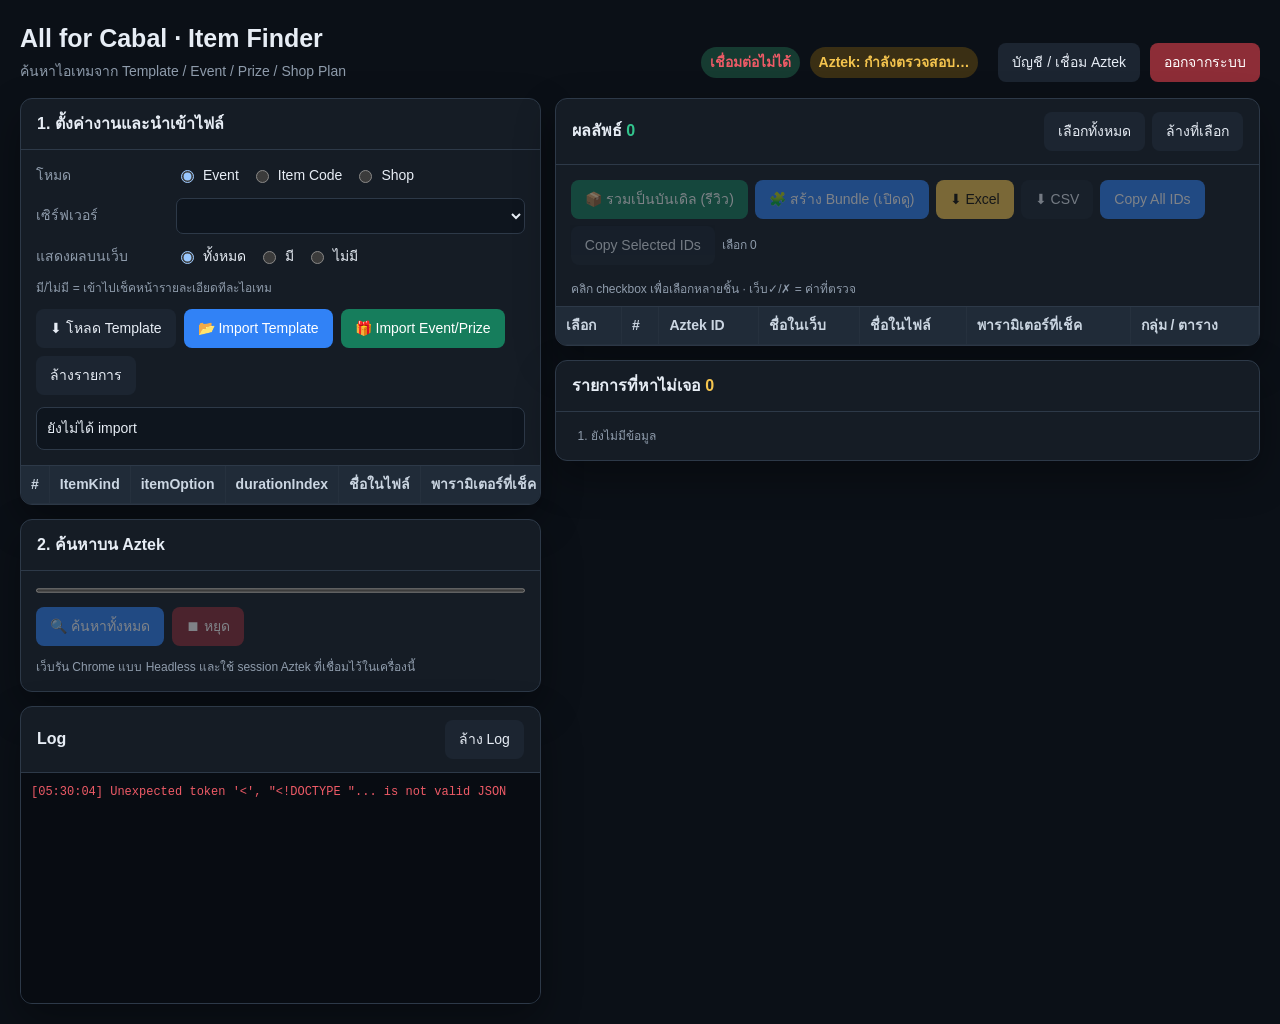
==== web/static/index.html @ 79d4c96d "feat(web): bundle preview with per-item qty/tier + bookmarklet auth Search/import fixes: - Rewrite w" ====
<!doctype html>
<html lang="th">
<head>
  <meta charset="utf-8">
  <meta name="viewport" content="width=device-width,initial-scale=1">
  <title>All for Cabal — Item Finder</title>
  <style>
    :root{color-scheme:dark;--bg:#0b1017;--panel:#151c25;--panel2:#1c2531;--line:#2d3948;
      --text:#e7edf5;--muted:#8f9cac;--blue:#3182f6;--green:#32c48d;--yellow:#f4c44e;
      --red:#ef5b67;--shadow:0 16px 40px #0005}
    *{box-sizing:border-box} body{margin:0;background:var(--bg);color:var(--text);font:14px/1.5 "Segoe UI",Tahoma,sans-serif}
    button,input,select{font:inherit} button,.button{border:1px solid transparent;border-radius:8px;padding:8px 13px;
      background:var(--panel2);color:var(--text);cursor:pointer;text-decoration:none;display:inline-flex;align-items:center;gap:6px}
    button:hover,.button:hover{border-color:#536579} button:disabled{opacity:.45;cursor:not-allowed}
    .primary{background:var(--blue);color:#fff}.success{background:#167d5c;color:#fff}.warn{background:var(--yellow);color:#17120a}
    .danger{background:#8d2d37;color:#fff}.shell{max-width:1500px;margin:auto;padding:20px}.topbar{display:flex;align-items:end;
      justify-content:space-between;gap:20px;margin-bottom:16px}.brand h1{margin:0;font-size:25px}.brand p{margin:3px 0 0;color:var(--muted)}
    .badge{padding:5px 9px;border-radius:999px;background:#163b31;color:#69e0b5;font-weight:600}
    .grid{display:grid;grid-template-columns:minmax(360px,42%) minmax(480px,58%);gap:14px;align-items:start}
    .stack{display:grid;gap:14px}.card{background:var(--panel);border:1px solid var(--line);border-radius:12px;box-shadow:var(--shadow);overflow:hidden}
    .card-head{padding:13px 16px;border-bottom:1px solid var(--line);display:flex;justify-content:space-between;align-items:center;gap:12px}
    .card-head h2{font-size:16px;margin:0}.card-body{padding:15px}.section{display:grid;gap:12px}.field{display:grid;grid-template-columns:130px 1fr;align-items:center;gap:10px}
    .field>label{color:var(--muted)}select{width:100%;background:#0e151e;color:var(--text);border:1px solid var(--line);border-radius:7px;padding:8px}
    .choice{display:flex;flex-wrap:wrap;gap:12px}.choice label{display:inline-flex;align-items:center;gap:6px}.actions{display:flex;flex-wrap:wrap;gap:8px}
    .hint{color:var(--muted);font-size:12px}.ok{color:var(--green)}.error{color:var(--red)}.warning{color:var(--yellow)}
    .summary{background:#0e151e;border:1px solid var(--line);border-radius:8px;padding:10px}.summary strong{color:var(--green)}
    .table-wrap{overflow:auto;max-height:355px;border-top:1px solid var(--line)}table{border-collapse:collapse;min-width:100%;width:max-content}
    th,td{padding:8px 10px;border-right:1px solid #26313e;border-bottom:1px solid #26313e;text-align:left;white-space:nowrap;max-width:520px;overflow:hidden;text-overflow:ellipsis}
    th{position:sticky;top:0;background:#202b38;color:#cbd6e2;z-index:1}tr:hover td{background:#1a2430}.num{text-align:right;color:var(--muted)}
    tr.needs-review td{background:#2a2410}tr.needs-review:hover td{background:#332c14}tr.needs-review td:first-child{box-shadow:inset 3px 0 0 var(--yellow)}
    td.review-cell{color:var(--yellow);font-weight:600}
    tr.pick-row{cursor:pointer}input.pick{width:18px;height:18px;cursor:pointer;accent-color:var(--green)}
    tr.row-selected td{background:#123322!important}tr.row-selected td:first-child{box-shadow:inset 3px 0 0 var(--green)}
    .log{height:230px;overflow:auto;background:#080c12;padding:10px;font:12px/1.55 Consolas,monospace;white-space:pre-wrap}
    .log .SUCCESS{color:var(--green)}.log .WARNING{color:var(--yellow)}.log .ERROR{color:var(--red)}.log .STEP{color:#7ab8ff}
    progress{width:100%;height:9px;accent-color:var(--green)}.result-actions{display:flex;flex-wrap:wrap;gap:7px;align-items:center}
    .count{color:var(--green);font-weight:700}.not-found{margin:0;padding-left:20px;color:var(--yellow);max-height:160px;overflow:auto}
    .desc-col{display:none}body[data-mode="shop"] .desc-col{display:table-cell}dialog{width:min(720px,92vw);max-height:85vh;
      color:var(--text);background:var(--panel);border:1px solid var(--line);border-radius:12px;box-shadow:var(--shadow)}dialog::backdrop{background:#000a}
    dialog h3{margin-top:0}.sheet-list,.bundle-list{display:grid;gap:7px;max-height:430px;overflow:auto;margin:12px 0}.sheet-row,.bundle{
      background:#0e151e;border:1px solid var(--line);border-radius:8px;padding:9px}.bundle h4{margin:0 0 5px;color:var(--green)}
    .hidden{display:none!important}@media(max-width:980px){.grid{grid-template-columns:1fr}.field{grid-template-columns:110px 1fr}.shell{padding:12px}}
  </style>
</head>
<body data-mode="event">
<main class="shell">
  <header class="topbar">
    <div class="brand"><h1>All for Cabal · Item Finder</h1><p>ค้นหาไอเทมจาก Template / Event / Prize / Shop Plan</p></div>
    <div class="userbar" style="display:flex;align-items:center;gap:10px;flex-wrap:wrap;justify-content:flex-end">
      <span id="serverBadge" class="badge">พร้อมใช้งาน</span>
      <span id="aztekStatus" class="badge" style="background:#3a2f14;color:var(--yellow)">Aztek: กำลังตรวจสอบ…</span>
      <span id="currentUser" class="hint"></span>
      <a id="btnAccount" class="button" href="/account">บัญชี / เชื่อม Aztek</a>
      <button id="btnLogout" type="button" class="danger">ออกจากระบบ</button>
    </div>
  </header>

  <div class="grid">
    <div class="stack">
      <section class="card">
        <div class="card-head"><h2>1. ตั้งค่างานและนำเข้าไฟล์</h2></div>
        <div class="card-body section">
          <div class="field"><label>โหมด</label><div class="choice">
            <label><input id="modeEvent" type="radio" name="mode" value="event" checked> Event</label>
            <label><input id="modeItemcode" type="radio" name="mode" value="itemcode"> Item Code</label>
            <label><input id="modeShop" type="radio" name="mode" value="shop"> Shop</label>
          </div></div>
          <div class="field"><label for="game">เซิร์ฟเวอร์</label><select id="game"></select></div>
          <div class="field"><label>แสดงผลบนเว็บ</label><div class="choice">
            <label><input id="webAny" type="radio" name="webMode" value="any" checked> ทั้งหมด</label>
            <label><input id="webYes" type="radio" name="webMode" value="yes"> มี</label>
            <label><input id="webNo" type="radio" name="webMode" value="no"> ไม่มี</label>
          </div></div>
          <div class="hint" id="modeHint">มี/ไม่มี = เข้าไปเช็คหน้ารายละเอียดทีละไอเทม</div>
          <div class="actions">
            <a class="button" href="/api/template">⬇ โหลด Template</a>
            <button id="btnImportTemplate" class="primary">📂 Import Template</button>
            <button id="btnImportPlan" class="success">🎁 Import Event/Prize</button>
            <button id="btnClearWorkspace">ล้างรายการ</button>
          </div>
          <input id="templateFile" class="hidden" type="file" accept=".xlsx,.xlsm,.csv">
          <input id="planFile" class="hidden" type="file" accept=".xlsx,.xlsm">
          <div id="workspaceSummary" class="summary">ยังไม่ได้ import</div>
        </div>
        <div class="table-wrap"><table id="criteriaTable"><thead><tr><th>#</th><th>ItemKind</th><th>itemOption</th><th>durationIndex</th><th>ชื่อในไฟล์</th><th>พารามิเตอร์ที่เช็ค</th><th>กลุ่ม / ตาราง</th></tr></thead><tbody></tbody></table></div>
      </section>

      <section class="card">
        <div class="card-head"><h2>2. ค้นหาบน Aztek</h2><span id="progressText" class="hint"></span></div>
        <div class="card-body section">
          <progress id="progress" max="100" value="0"></progress>
          <div class="actions">
            <button id="btnSearch" class="primary" disabled>🔍 ค้นหาทั้งหมด</button>
            <button id="btnStop" class="danger" disabled>⏹ หยุด</button>
          </div>
          <div class="hint">เว็บรัน Chrome แบบ Headless และใช้ session Aztek ที่เชื่อมไว้ในเครื่องนี้</div>
        </div>
      </section>

      <section class="card">
        <div class="card-head"><h2>Log</h2><button id="btnClearLog">ล้าง Log</button></div>
        <div id="log" class="log" aria-live="polite"></div>
      </section>
    </div>

    <div class="stack">
      <section class="card">
        <div class="card-head"><h2>ผลลัพธ์ <span id="resultCount" class="count">0</span></h2>
          <div class="result-actions">
            <button id="btnSelectAll">เลือกทั้งหมด</button><button id="btnClearSelection">ล้างที่เลือก</button>
          </div></div>
        <div class="card-body result-actions">
          <button id="btnBundles" class="success" disabled>📦 รวมเป็นบันเดิล (รีวิว)</button>
          <button id="btnBundleOpen" class="primary" disabled>🧩 สร้าง Bundle (เปิดดู)</button>
          <button id="btnExportXlsx" class="warn" disabled>⬇ Excel</button>
          <button id="btnExportCsv" disabled>⬇ CSV</button>
          <button id="btnCopyAll" class="primary" disabled>Copy All IDs</button>
          <button id="btnCopySelected" disabled>Copy Selected IDs</button>
          <span id="selectedCount" class="hint">เลือก 0</span>
        </div>
        <div class="hint" style="padding:0 15px 8px">คลิก checkbox เพื่อเลือกหลายชิ้น · เว็บ✓/✗ = ค่าที่ตรวจ</div>
        <div class="table-wrap" style="max-height:580px"><table id="resultsTable"><thead><tr>
          <th>เลือก</th><th>#</th><th>Aztek ID</th><th>ชื่อในเว็บ</th><th>ชื่อในไฟล์</th><th>พารามิเตอร์ที่เช็ค</th><th>กลุ่ม / ตาราง</th><th class="desc-col">คำอธิบายไอเทม</th>
        </tr></thead><tbody></tbody></table></div>
      </section>

      <section class="card">
        <div class="card-head"><h2>รายการที่หาไม่เจอ <span id="notFoundCount" class="warning">0</span></h2></div>
        <div class="card-body"><ol id="notFoundList" class="not-found"><li class="hint">ยังไม่มีข้อมูล</li></ol></div>
      </section>
    </div>
  </div>
</main>

<dialog id="sheetDialog"><h3>เลือก Sheet ที่จะ Import</h3><p class="hint">เลือกได้หลาย sheet</p>
  <div class="actions"><button id="btnSheetsAll">เลือกทั้งหมด</button><button id="btnSheetsNone">ล้าง</button></div>
  <div id="sheetList" class="sheet-list"></div><div class="actions"><button id="btnApplySheets" class="success">Import ที่เลือก</button><button data-close="sheetDialog">ยกเลิก</button></div>
</dialog>
<dialog id="bundleDialog"><h3>รีวิวบันเดิลจากผลค้นหา</h3><div id="bundleList" class="bundle-list"></div><div class="actions"><button data-close="bundleDialog">ปิด</button></div></dialog>
<dialog id="bundleOpenDialog"><h3>สร้าง Bundle (เปิดหน้าเว็บให้ดู)</h3>
  <p class="hint" id="bundleOpenInfo">กรอกข้อมูล แล้วกด “เปิดหน้าเว็บ” — ระบบจะกรอกฟอร์มบน Aztek ให้ดู <b>โดยยังไม่กดสร้าง</b></p>
  <div class="fields" style="display:grid;gap:10px;margin:12px 0">
    <label>กลุ่ม / กิจกรรม (แต่ละกลุ่ม = 1 bundle)<select id="bundleGroup"></select></label>
    <label>ชื่อ Bundle (เว้นว่าง = ตั้งอัตโนมัติจากกิจกรรม)<input id="bundleName" type="text" placeholder="อัตโนมัติจากชื่อกิจกรรม - กลุ่ม"></label>
    <div style="display:grid;grid-template-columns:1fr auto auto;gap:10px;align-items:end">
      <label>ประเภท<select id="bundleType"><option value="FIXED">FIXED</option><option value="CHOICE">CHOICE</option><option value="RANDOM">RANDOM</option></select></label>
      <label style="display:flex;align-items:center;gap:8px;padding-bottom:10px"><input id="bundleDeliver" type="checkbox" checked style="width:auto">ส่งทันที</label>
    </div>
  </div>
  <div style="display:flex;gap:8px;align-items:center;margin-bottom:8px;flex-wrap:wrap">
    <span class="hint">ตั้งทุกไอเทม:</span>
    <input id="bundleBulkQty" type="number" min="1" value="1" style="width:70px" placeholder="จำนวน">
    <select id="bundleBulkTier"><option>Common</option><option>Rare</option><option>Epic</option><option>Mystic</option><option>Legend</option></select>
    <button id="btnBundleApplyAll" type="button">ใช้กับทุกไอเทม</button>
    <span class="hint" style="margin-left:8px">แถวสีเหลือง = ไอเทมซ้ำหลายบันเดิล (ตัดออกได้)</span>
  </div>
  <p class="hint" style="margin-bottom:6px">จำนวนเติมจากคอลัมน์ Amt ให้อัตโนมัติ · แก้จำนวน/Tier รายไอเทมได้ในตาราง</p>
  <div class="table-wrap" style="max-height:320px"><table id="bundleItemsTable"><thead><tr><th>#</th><th>ID</th><th>ชื่อไอเท็ม</th><th>จำนวน</th><th>Tier</th><th></th></tr></thead><tbody></tbody></table></div>
  <p id="bundleOpenMsg" class="hint" role="status" aria-live="polite"></p>
  <div id="bundleOpenShot" style="margin-top:10px"></div>
  <div class="actions"><button id="btnBundleOpenGo" class="primary">เปิดหน้าเว็บ</button><button data-close="bundleOpenDialog">ปิด</button></div>
</dialog>

<script>
const $ = id => document.getElementById(id);
const state = { mode:'event', modes:{}, workspaceId:'', criteria:[], results:[], selected:new Set(), pendingId:'', socket:null, user:null, aztekConnected:false };

// Same-origin API calls funnel through here so an expired web session always
// bounces to /login instead of silently failing.
async function apiFetch(url, options){
  const response = await fetch(url, options);
  if(response.status===401){ window.location.replace('/login'); throw new Error('unauthorized'); }
  return response;
}

function escapeText(value){ return String(value ?? ''); }
function log(message, level='INFO'){
  const line=document.createElement('div'); line.className=level; line.textContent=`[${new Date().toLocaleTimeString('th-TH')}] ${message}`;
  $('log').appendChild(line); $('log').scrollTop=$('log').scrollHeight;
}
function deepSummary(row){
  const labels=[['web','เว็บ'],['img','รูป'],['trade','เทรด'],['drill','เจาะ']]; const out=[];
  labels.forEach(([key,label])=>{ if(row[key]==='yes')out.push(label+'✓'); else if(row[key]==='no')out.push(label+'✗'); });
  [['qty_val','จำนวน'],['crit_val','คริต']].forEach(([key,label])=>{ if(row[key])out.push(`${label}=${row[key]}`); });
  return out.join(' ') || '-';
}
function setBusy(busy){ $('btnSearch').disabled=busy||!state.workspaceId||!state.criteria.length||!state.aztekConnected; $('btnStop').disabled=!busy;
  $('btnImportTemplate').disabled=busy; $('btnImportPlan').disabled=busy; $('btnClearWorkspace').disabled=busy; }
async function loadIdentity(){
  const user=await apiFetch('/api/auth/me').then(r=>r.json());
  state.user=user; $('currentUser').textContent=`${user.username} (${user.role})`;
}
function paintAztek(status){
  const badge=$('aztekStatus'); state.aztekConnected = status==='active';
  if(status==='active'){ badge.textContent='Aztek: เชื่อมแล้ว'; badge.style.background='#163b31'; badge.style.color='#69e0b5'; }
  else if(status==='expired'){ badge.textContent='Aztek: หมดอายุ — เชื่อมใหม่'; badge.style.background='#4a1f24'; badge.style.color='var(--red)'; }
  else { badge.textContent='Aztek: ยังไม่ได้เชื่อม'; badge.style.background='#3a2f14'; badge.style.color='var(--yellow)'; }
  setBusy(!!state.socket);
}
async function loadAztekStatus(){
  try{ const s=await apiFetch('/api/aztek/status').then(r=>r.json()); paintAztek(s.status); }
  catch(error){ paintAztek('disconnected'); }
}
$('btnLogout').onclick=async()=>{ $('btnLogout').disabled=true; try{ await fetch('/api/auth/logout',{method:'POST'}); } finally{ window.location.replace('/login'); } };
function resultActions(){ const has=state.results.length>0; ['btnBundles','btnBundleOpen','btnExportXlsx','btnExportCsv','btnCopyAll'].forEach(id=>$(id).disabled=!has);
  $('btnCopySelected').disabled=!state.selected.size; $('selectedCount').textContent=`เลือก ${state.selected.size}`; }

async function init(){
  await loadIdentity();
  const [games,modes]=await Promise.all([apiFetch('/api/games').then(r=>r.json()),apiFetch('/api/modes').then(r=>r.json())]);
  games.games.forEach(game=>{const option=document.createElement('option'); option.value=option.textContent=game; $('game').appendChild(option);});
  state.modes=modes; applyMode('event',false);
  await loadAztekStatus();
}
async function applyMode(mode, clear=true){
  if(clear && state.workspaceId && !confirm('เปลี่ยนโหมดแล้วรายการที่ Import ไว้จะถูกล้าง ดำเนินการต่อไหม?')){
    document.querySelector(`input[name=mode][value="${state.mode}"]`).checked=true; return;
  }
  if(clear && state.workspaceId) await clearWorkspace(); state.mode=mode; document.body.dataset.mode=mode;
  const policy=state.modes[mode]||{web_mode:'any',web_locked:false};
  document.querySelector(`input[name=webMode][value="${policy.web_mode}"]`).checked=true;
  document.querySelectorAll('input[name=webMode]').forEach(input=>input.disabled=policy.web_locked);
  $('modeHint').textContent=mode==='itemcode'?'Item Code บังคับ “ไม่มี”':mode==='shop'?'Shop เริ่มที่ “ไม่มี” และอ่านคำอธิบายไอเทม':'มี/ไม่มี = เข้าไปเช็คหน้ารายละเอียดทีละไอเทม';
  $('btnImportPlan').textContent=mode==='shop'?'🛒 Import Shop Plan':mode==='event'?'🎁 Import Event Plan':'🎁 Import Event/Prize';
}
document.querySelectorAll('input[name=mode]').forEach(input=>input.addEventListener('change',()=>applyMode(input.value)));

function renderCriteria(){ const body=$('criteriaTable').tBodies[0]; body.replaceChildren();
  state.criteria.forEach((row,index)=>{const tr=document.createElement('tr'); [index+1,row.kind,row.opt,row.dur,row.name,deepSummary(row),(row.sources||[]).join(' , ')||'-'].forEach(value=>{const td=document.createElement('td');td.textContent=escapeText(value);tr.appendChild(td);});body.appendChild(tr);});
}
function useWorkspace(data){ state.workspaceId=data.workspace_id; state.mode=data.mode; state.criteria=data.items||[];
  document.querySelector(`input[name=mode][value="${state.mode}"]`).checked=true; applyMode(state.mode,false); renderCriteria();resetResults();renderNotFound(data.not_found||[]);
  const summary=$('workspaceSummary'), strong=document.createElement('strong');strong.textContent=`✓ ${data.count} รายการ`;summary.replaceChildren(strong,document.createTextNode(` จาก ${data.filename||''} · occurrence ${data.occurrence_count||0}`));
  if(data.skipped?.length){const warning=document.createElement('span');warning.className='warning';warning.textContent=` · ข้าม ${data.skipped.length}`;summary.appendChild(warning);}
  setBusy(false); if(data.results?.length){state.results=data.results;renderResults();} }
async function upload(kind,file){ if(!file)return; const form=new FormData(); form.append('file',file);form.append('mode',state.mode);if(state.workspaceId)form.append('workspace_id',state.workspaceId);
  setBusy(true); try{const response=await apiFetch(kind==='template'?'/api/import-template':'/api/import-plan',{method:'POST',body:form});const data=await response.json();if(!response.ok)throw new Error(data.detail||'Import ไม่สำเร็จ');
    if(data.needs_sheet_selection){state.pendingId=data.pending_id;openSheetPicker(data.sheets);}else useWorkspace(data);
  }catch(error){log(error.message,'ERROR');alert(error.message);}finally{setBusy(false);$('templateFile').value='';$('planFile').value='';}}
$('btnImportTemplate').onclick=()=>$('templateFile').click(); $('templateFile').onchange=event=>upload('template',event.target.files[0]);
$('btnImportPlan').onclick=()=>$('planFile').click(); $('planFile').onchange=event=>upload('plan',event.target.files[0]);

function openSheetPicker(sheets){const list=$('sheetList');list.replaceChildren();sheets.forEach(sheet=>{const label=document.createElement('label');label.className='sheet-row';const input=document.createElement('input');input.type='checkbox';input.value=sheet.name;input.checked=true;label.append(input,document.createTextNode(` ${sheet.name} (${sheet.count})`));list.appendChild(label);});$('sheetDialog').showModal();}
$('btnSheetsAll').onclick=()=>document.querySelectorAll('#sheetList input').forEach(x=>x.checked=true); $('btnSheetsNone').onclick=()=>document.querySelectorAll('#sheetList input').forEach(x=>x.checked=false);
$('btnApplySheets').onclick=async()=>{const selected=[...document.querySelectorAll('#sheetList input:checked')].map(x=>x.value);if(!selected.length){alert('เลือกอย่างน้อย 1 sheet');return;}
  const response=await apiFetch('/api/import-plan/apply',{method:'POST',headers:{'Content-Type':'application/json'},body:JSON.stringify({pending_id:state.pendingId,selected_sheets:selected})});const data=await response.json();if(!response.ok){alert(data.detail);return;} $('sheetDialog').close();useWorkspace(data);};
document.querySelectorAll('[data-close]').forEach(button=>button.onclick=()=>$(button.dataset.close).close());

async function clearWorkspace(){ if(state.socket)state.socket.close();if(state.workspaceId)await apiFetch('/api/workspaces/'+state.workspaceId,{method:'DELETE'});
  state.workspaceId='';state.criteria=[];state.results=[];state.selected.clear();renderCriteria();renderResults();renderNotFound([]);$('workspaceSummary').textContent='ล้างรายการแล้ว';setBusy(false);}
$('btnClearWorkspace').onclick=clearWorkspace;

function setRowSelected(index,tr,select,on){select.checked=on;on?state.selected.add(index):state.selected.delete(index);tr.classList.toggle('row-selected',on);resultActions();}
function addResult(item){state.results.push(item);const index=state.results.length-1;const tr=document.createElement('tr');tr.dataset.index=index;tr.classList.add('pick-row');
  const mismatch=!!item.name_mismatch; if(mismatch)tr.classList.add('needs-review');
  const select=document.createElement('input');select.type='checkbox';select.className='pick';select.onclick=e=>e.stopPropagation();select.onchange=()=>setRowSelected(index,tr,select,select.checked);
  const selectTd=document.createElement('td');selectTd.appendChild(select);tr.appendChild(selectTd);
  // Clicking anywhere on the row toggles its checkbox — the box itself is small.
  tr.onclick=()=>setRowSelected(index,tr,select,!select.checked);
  const fileNameCell=mismatch?('⚠ '+(item.file_name||'')):item.file_name;
  [index+1,item.aztek_id,item.item_name,fileNameCell,item.params,item.groups,item.desc].forEach((value,pos)=>{const td=document.createElement('td');td.textContent=escapeText(value);if(pos===6)td.className='desc-col';if(pos===3&&mismatch){td.className='review-cell';td.title='ชื่อในไฟล์ไม่ตรงกับชื่อในเว็บ — ตรวจเอง (ค้นด้วย kind/opt/dur ถูกแล้ว)';}tr.appendChild(td);});
  $('resultsTable').tBodies[0].appendChild(tr);$('resultCount').textContent=state.results.length;resultActions();}
function renderResults(){ $('resultsTable').tBodies[0].replaceChildren();const rows=[...state.results];state.results=[];state.selected.clear();rows.forEach(addResult);resultActions(); }
function resetResults(){state.results=[];state.selected.clear();$('resultsTable').tBodies[0].replaceChildren();$('resultCount').textContent='0';resultActions();}
function renderNotFound(rows){const list=$('notFoundList');list.replaceChildren();$('notFoundCount').textContent=rows.length;if(!rows.length){const li=document.createElement('li');li.className='hint';li.textContent='เจอครบทุกรายการ';list.appendChild(li);return;}
  rows.forEach(row=>{const li=document.createElement('li');li.textContent=`${row[0]} — ${row[1]}`;list.appendChild(li);});}

function startSearch(){if(!state.workspaceId)return;resetResults();renderNotFound([]);$('progress').value=0;$('progressText').textContent='กำลังเชื่อมต่อ…';setBusy(true);
  const protocol=location.protocol==='https:'?'wss:':'ws:';const socket=new WebSocket(`${protocol}//${location.host}/ws/search`);state.socket=socket;
  socket.onopen=()=>socket.send(JSON.stringify({workspace_id:state.workspaceId,game:$('game').value,web_mode:document.querySelector('input[name=webMode]:checked').value}));
  socket.onmessage=event=>{const message=JSON.parse(event.data);if(message.type==='log')log(message.msg,message.level);else if(message.type==='progress'){const percent=message.total?message.cur/message.total*100:0;$('progress').value=Math.min(100,percent);$('progressText').textContent=`${message.cur}/${message.total} ${message.name||''}`;}
    else if(message.type==='reset_results')resetResults();else if(message.type==='result')addResult(message.item);
    else if(message.type==='error'){ if(message.code==='aztek_session_required'||message.code==='aztek_session_expired'){ paintAztek(message.code==='aztek_session_expired'?'expired':'disconnected'); log((message.msg||'ต้องเชื่อมเซสชัน Aztek ก่อน')+' — เปิดหน้า “บัญชี / เชื่อม Aztek”','ERROR'); } else { log(message.msg||'เกิดข้อผิดพลาด','ERROR'); } }
    else if(message.type==='done'){$('progress').value=100;const review=state.results.filter(r=>r.name_mismatch).length;$('progressText').textContent=`เสร็จ · พบ ${message.count}`+(review?` · ⚠ ตรวจเอง ${review}`:'');renderNotFound(message.not_found||[]);setBusy(false);if(review)log(`⚠ มี ${review} รายการชื่อไม่ตรงกับไฟล์ (ไฮไลต์สีเหลือง) — ตรวจเอง`,'WARNING');}};
  socket.onerror=()=>log('WebSocket ขัดข้อง','ERROR');socket.onclose=event=>{state.socket=null;setBusy(false); if(event&&event.code===4401){window.location.replace('/login');}};}
$('btnSearch').onclick=startSearch;$('btnStop').onclick=()=>{if(state.socket){state.socket.close();log('ยกเลิกการค้นหา','WARNING');}};

$('btnSelectAll').onclick=()=>{state.selected=new Set(state.results.map((_,i)=>i));document.querySelectorAll('#resultsTable tbody tr').forEach(tr=>{tr.classList.add('row-selected');const c=tr.querySelector('input.pick');if(c)c.checked=true;});resultActions();};
$('btnClearSelection').onclick=()=>{state.selected.clear();document.querySelectorAll('#resultsTable tbody tr').forEach(tr=>{tr.classList.remove('row-selected');const c=tr.querySelector('input.pick');if(c)c.checked=false;});resultActions();};
async function copyIds(selectedOnly){const indexes=selectedOnly?[...state.selected]:state.results.map((_,i)=>i);if(!indexes.length){alert('ยังไม่ได้เลือกไอเทม');return;}const ids=indexes.map(i=>state.results[i]?.aztek_id).filter(Boolean);await navigator.clipboard.writeText(ids.join(', '));log(`Copied ${ids.length} IDs`,'SUCCESS');}
$('btnCopyAll').onclick=()=>copyIds(false);$('btnCopySelected').onclick=()=>copyIds(true);
function download(format){if(!state.workspaceId)return;const anchor=document.createElement('a');anchor.href=`/api/workspaces/${state.workspaceId}/export.${format}`;anchor.click();}
$('btnExportXlsx').onclick=()=>download('xlsx');$('btnExportCsv').onclick=()=>download('csv');
$('btnBundles').onclick=async()=>{const response=await apiFetch(`/api/workspaces/${state.workspaceId}/bundles`,{method:'POST',headers:{'Content-Type':'application/json'},body:JSON.stringify({selected_indexes:[...state.selected]})});const data=await response.json();if(!response.ok){alert(data.detail);return;}const list=$('bundleList');list.replaceChildren();data.bundles.forEach(bundle=>{const box=document.createElement('div');box.className='bundle';const title=document.createElement('h4');title.textContent=`${bundle.name} (${bundle.items.length})`;const items=document.createElement('div');items.className='hint';items.textContent=bundle.items.map((item,i)=>`${i+1}. ${item.id} ${item.name}`).join(' · ');box.append(title,items);list.appendChild(box);});$('bundleDialog').showModal();};

const TIERS=['Common','Rare','Epic','Mystic','Legend'];
state.bundleData=[];
function liveItems(b){return b?b.items.filter(it=>!it.removed):[];}
// Rebuild the item table. Each row carries an inline qty input and a tier
// dropdown so items are edited one by one (desktop-style). qty is pre-filled
// from the imported 'Amt' column; tier defaults to Common for every item.
function renderBundleItems(){const b=currentBundle();const body=$('bundleItemsTable').tBodies[0];body.replaceChildren();if(!b)return;
  const live=liveItems(b);
  live.forEach((it,i)=>{const tr=document.createElement('tr');if(it.shared)tr.classList.add('needs-review');
    const nameTxt=(it.shared?'⚠ ':'')+it.name;
    [i+1,it.id,nameTxt].forEach((v,pos)=>{const td=document.createElement('td');td.textContent=v;if(pos===2&&it.shared){td.className='review-cell';td.title='ไอเทมนี้อยู่หลายบันเดิล — กด ✕ เพื่อตัดออก';}tr.appendChild(td);});
    // จำนวน — per-item number input.
    const qtyTd=document.createElement('td');const qi=document.createElement('input');qi.type='number';qi.min='1';qi.value=it.qty||'1';qi.style.width='64px';qi.oninput=()=>{it.qty=qi.value;};qtyTd.appendChild(qi);tr.appendChild(qtyTd);
    // Tier — per-item dropdown (defaults to Common for every item).
    const tierTd=document.createElement('td');const ts=document.createElement('select');TIERS.forEach(t=>{const o=document.createElement('option');o.value=t;o.textContent=t;ts.appendChild(o);});ts.value=it.tier||'Common';ts.onchange=()=>{it.tier=ts.value;};tierTd.appendChild(ts);tr.appendChild(tierTd);
    const x=document.createElement('td');const rm=document.createElement('button');rm.type='button';rm.textContent='✕';rm.title='ตัดออกจากบันเดิลนี้';rm.onclick=()=>{it.removed=true;renderBundleItems();};x.appendChild(rm);tr.appendChild(x);
    body.appendChild(tr);});
  if(!live.length){const tr=document.createElement('tr');const td=document.createElement('td');td.colSpan=6;td.className='hint';td.textContent='ไม่มีไอเทม (ตัดออกหมด)';tr.appendChild(td);body.appendChild(tr);}}
async function loadBundleGroups(){const sel=$('bundleGroup');sel.replaceChildren();$('bundleItemsTable').tBodies[0].replaceChildren();try{const r=await apiFetch(`/api/workspaces/${state.workspaceId}/bundles`,{method:'POST',headers:{'Content-Type':'application/json'},body:JSON.stringify({selected_indexes:[...state.selected]})});const d=await r.json();if(!r.ok){$('bundleOpenMsg').textContent=d.detail||'โหลดกลุ่มไม่สำเร็จ';return;}
    state.bundleData=(d.bundles||[]).map(b=>({group:b.group,name:b.name,items:b.items.map(it=>({id:it.id,name:it.name,shared:!!it.shared,qty:String(it.qty||'1'),tier:'Common',removed:false}))}));
    state.bundleData.forEach(b=>{const o=document.createElement('option');o.value=b.group;o.textContent=`${b.name} (${b.items.length})`;sel.appendChild(o);});
    renderBundleItems();}catch(e){$('bundleOpenMsg').textContent='โหลดกลุ่มไม่สำเร็จ';}}
$('bundleGroup').onchange=renderBundleItems;
function currentBundle(){return (state.bundleData||[]).find(x=>x.group===$('bundleGroup').value);}
$('btnBundleApplyAll').onclick=()=>{const b=currentBundle();if(!b)return;const q=$('bundleBulkQty').value||'1',t=$('bundleBulkTier').value;liveItems(b).forEach(it=>{it.qty=q;it.tier=t;});renderBundleItems();};
$('btnBundleOpen').onclick=async()=>{$('bundleOpenInfo').innerHTML=`แต่ละกลุ่ม/กิจกรรม = 1 bundle · แก้จำนวน/Tier รายไอเทมได้ · กด “เปิดหน้าเว็บ” เพื่อกรอกฟอร์มบน Aztek ให้ดู <b>โดยยังไม่กดสร้าง</b>`;$('bundleOpenMsg').textContent='';$('bundleOpenShot').replaceChildren();$('bundleName').value='';await loadBundleGroups();$('bundleOpenDialog').showModal();};
$('btnBundleOpenGo').onclick=async()=>{const btn=$('btnBundleOpenGo');const group=$('bundleGroup').value;const b=currentBundle();const items=liveItems(b).map(it=>({id:it.id,qty:String(parseInt(it.qty)||1),tier:it.tier||'Common'}));if(!items.length){$('bundleOpenMsg').textContent='บันเดิลนี้ไม่มีไอเทม (ตัดออกหมด)';return;}btn.disabled=true;$('bundleOpenMsg').textContent='กำลังเปิดหน้าเว็บและกรอกฟอร์ม…';$('bundleOpenShot').replaceChildren();
  try{const response=await apiFetch(`/api/workspaces/${state.workspaceId}/bundle-open`,{method:'POST',headers:{'Content-Type':'application/json'},body:JSON.stringify({game:$('game').value,name:$('bundleName').value.trim(),bundle_type:$('bundleType').value,deliver:$('bundleDeliver').checked,group,items,selected_indexes:[...state.selected]})});
    const data=await response.json();if(!response.ok){$('bundleOpenMsg').textContent=data.detail||'เปิดฟอร์มไม่สำเร็จ';return;}
    $('bundleOpenMsg').textContent=`✓ "${data.bundle_name}" · เพิ่มไอเทม ${data.added}/${data.total}`+(data.headed?' · เปิดหน้าต่าง Chrome ให้ดูแล้ว (ยังไม่กดสร้าง)':' · ดูภาพด้านล่าง');
    (data.logs||[]).forEach(l=>log('[bundle] '+l.msg,l.level));
    if(data.screenshot_b64){const img=document.createElement('img');img.src='data:image/png;base64,'+data.screenshot_b64;img.style.cssText='max-width:100%;border:1px solid var(--line);border-radius:8px';$('bundleOpenShot').appendChild(img);}
  }catch(e){$('bundleOpenMsg').textContent='เชื่อมต่อไม่สำเร็จ';}finally{btn.disabled=false;}};
$('btnClearLog').onclick=()=>$('log').replaceChildren();

init().catch(error=>{log(error.message,'ERROR');$('serverBadge').textContent='เชื่อมต่อไม่ได้';$('serverBadge').className='badge error';});
</script>
</body>
</html>
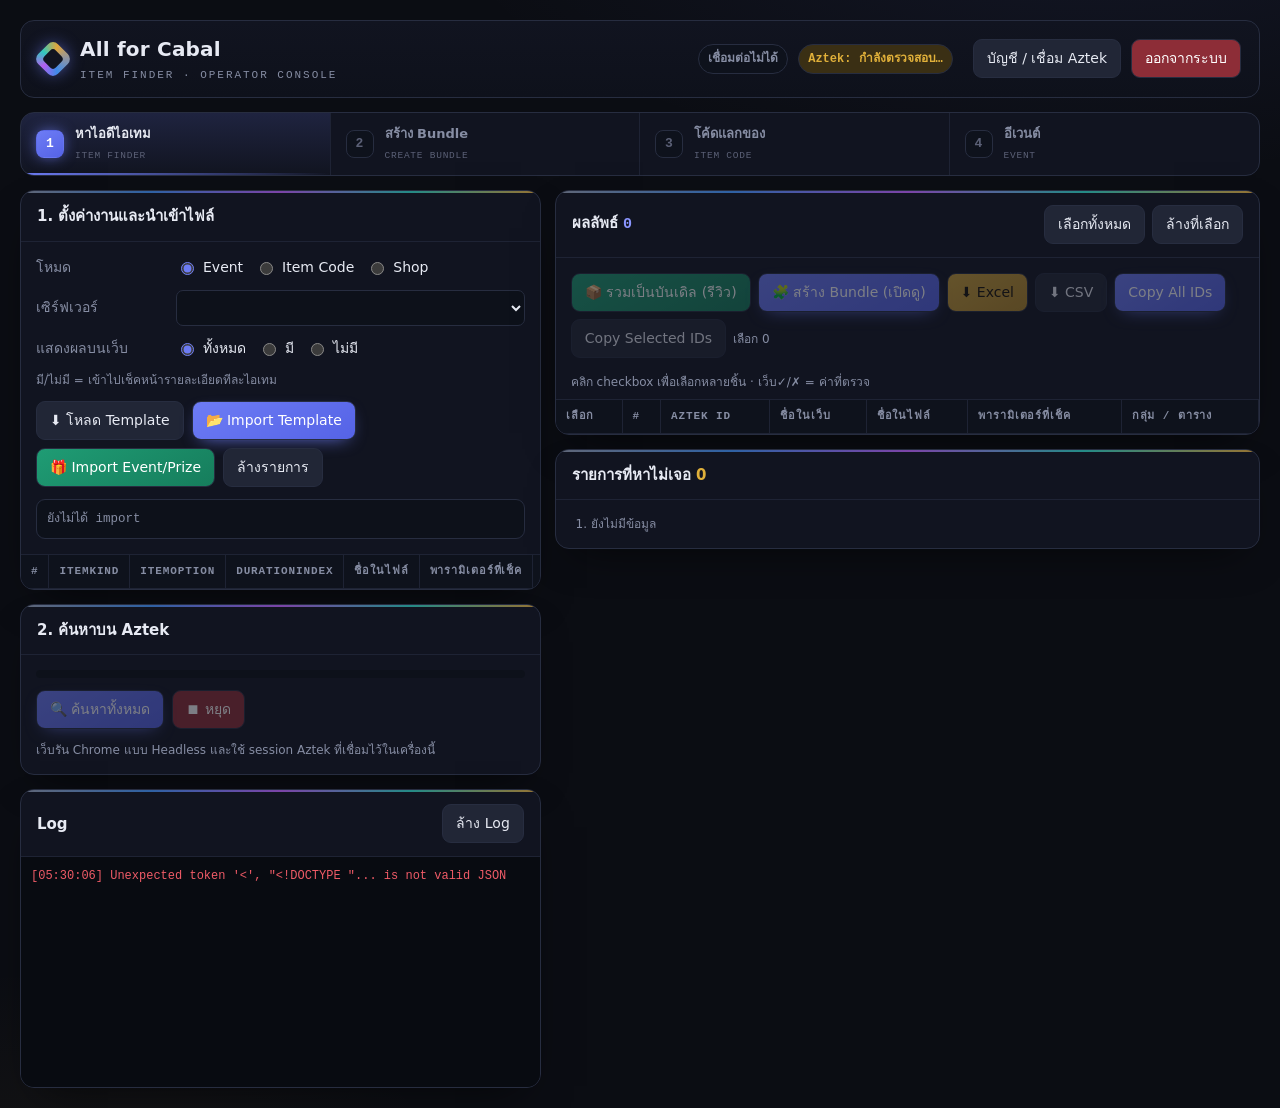
==== commit e37b2523: "style(web): redesign UI as Arcane Operator Console Unify all four pages (index, login, account, pair" ====
--- a/web/static/index.html
+++ b/web/static/index.html
@@ -5,9 +5,21 @@
   <meta name="viewport" content="width=device-width,initial-scale=1">
   <title>All for Cabal — Item Finder</title>
   <style>
-    :root{color-scheme:dark;--bg:#0b1017;--panel:#151c25;--panel2:#1c2531;--line:#2d3948;
-      --text:#e7edf5;--muted:#8f9cac;--blue:#3182f6;--green:#32c48d;--yellow:#f4c44e;
-      --red:#ef5b67;--shadow:0 16px 40px #0005}
+    :root{color-scheme:dark;
+      /* base — obsidian, indigo-biased (not pure black) */
+      --void:#0b0d13;--obsidian:#111420;--onyx:#191d2b;--raise:#212636;--edge:#272d40;--edge-soft:#1e2334;
+      --ink:#e7eaf3;--ink-dim:#c3c9db;--faint:#5b6076;
+      /* arcane accent — "Force" */
+      --arc:#6d7cf5;--arc-bright:#8b96ff;--arc-dim:rgba(109,124,245,.15);--arc-line:rgba(109,124,245,.42);
+      /* rarity ramp (Cabal tier) — functional signature palette */
+      --common:#8b93a6;--rare:#3f8bea;--epic:#b45ef0;--mystic:#2fcabe;--legend:#e0a63c;
+      --rail:linear-gradient(90deg,var(--common),var(--rare),var(--epic),var(--mystic),var(--legend));
+      --sans:"Segoe UI","Leelawadee UI","IBM Plex Sans Thai",Tahoma,system-ui,sans-serif;
+      --mono:"Cascadia Code","JetBrains Mono","SF Mono",Consolas,monospace;
+      /* legacy aliases kept so existing CSS + inline JS (var(--line)/(--red)/(--yellow)) keep working */
+      --bg:var(--void);--panel:var(--obsidian);--panel2:var(--raise);--line:var(--edge);
+      --text:var(--ink);--muted:#868da3;--blue:var(--arc);--green:#3fc98a;--yellow:#e0b03a;
+      --red:#ef5b67;--shadow:0 18px 44px -20px #000a}
     *{box-sizing:border-box} body{margin:0;background:var(--bg);color:var(--text);font:14px/1.5 "Segoe UI",Tahoma,sans-serif}
     button,input,select{font:inherit} button,.button{border:1px solid transparent;border-radius:8px;padding:8px 13px;
       background:var(--panel2);color:var(--text);cursor:pointer;text-decoration:none;display:inline-flex;align-items:center;gap:6px}
@@ -40,12 +52,100 @@
     dialog h3{margin-top:0}.sheet-list,.bundle-list{display:grid;gap:7px;max-height:430px;overflow:auto;margin:12px 0}.sheet-row,.bundle{
       background:#0e151e;border:1px solid var(--line);border-radius:8px;padding:9px}.bundle h4{margin:0 0 5px;color:var(--green)}
     .hidden{display:none!important}@media(max-width:980px){.grid{grid-template-columns:1fr}.field{grid-template-columns:110px 1fr}.shell{padding:12px}}
+
+    /* ===================== Arcane Operator Console — visual overhaul ===================== */
+    body{font-family:var(--sans);background:
+        radial-gradient(1100px 480px at 85% -10%,rgba(109,124,245,.09),transparent 60%),
+        radial-gradient(720px 420px at 5% 108%,rgba(224,166,60,.05),transparent 55%),var(--void)}
+    button,.button{border-color:var(--edge);border-radius:9px;background:var(--raise);transition:border-color .15s,box-shadow .15s,transform .05s}
+    button:hover,.button:hover{border-color:var(--faint)}
+    button:active,.button:active{transform:translateY(1px)}
+    button:focus-visible,.button:focus-visible,input:focus-visible,select:focus-visible{outline:2px solid var(--arc-bright);outline-offset:2px}
+    .primary{background:linear-gradient(150deg,var(--arc),#5563e6);color:#fff;box-shadow:0 6px 18px -9px var(--arc)}
+    .primary:hover{border-color:transparent;box-shadow:0 9px 24px -9px var(--arc)}
+    .success{background:linear-gradient(150deg,#1f9c74,#167d5c);color:#fff}
+    .warn{background:linear-gradient(150deg,#caa03a,#b0862a);color:#17120a}
+    .danger{background:#8d2d37;color:#fff}
+    input[type=radio],input[type=checkbox]{accent-color:var(--arc)}
+    input[type=text],input[type=number],textarea{background:#0d111a;border:1px solid var(--edge);border-radius:8px;color:var(--ink);padding:8px 10px}
+    input[type=text]:focus,input[type=number]:focus,textarea:focus,select:focus{outline:none;border-color:var(--arc);box-shadow:0 0 0 3px var(--arc-dim)}
+    select{background:#0d111a;border:1px solid var(--edge)}
+
+    /* command bar */
+    .topbar{align-items:center;background:linear-gradient(180deg,var(--obsidian),#0e111b);border:1px solid var(--edge);border-radius:14px;padding:13px 18px;margin-bottom:14px}
+    .brand{display:flex;align-items:center;gap:13px}
+    .brand h1{font-size:20px;font-weight:800;letter-spacing:.01em}
+    .brand p{font-family:var(--mono);font-size:11px;letter-spacing:.18em;text-transform:uppercase;color:var(--muted)}
+    .gem{width:28px;height:28px;transform:rotate(45deg);border-radius:7px;flex:none;position:relative;
+      background:conic-gradient(from 45deg,var(--common),var(--rare),var(--epic),var(--mystic),var(--legend),var(--common));
+      box-shadow:0 0 18px -4px var(--arc)}
+    .gem::after{content:"";position:absolute;inset:6px;border-radius:4px;background:var(--obsidian)}
+    .badge{background:#0e121c;border:1px solid var(--edge);color:var(--muted);font-family:var(--mono);font-size:12px;font-weight:600;display:inline-flex;align-items:center;gap:7px}
+
+    /* pipeline spine (status, non-interactive) */
+    .spine{display:grid;grid-template-columns:repeat(4,1fr);margin-bottom:14px;background:var(--obsidian);border:1px solid var(--edge);border-radius:14px;overflow:hidden}
+    .snode{display:flex;align-items:center;gap:11px;padding:11px 15px;border-right:1px solid var(--edge-soft);position:relative}
+    .snode:last-child{border-right:0}
+    .snode .k{width:28px;height:28px;border-radius:8px;display:grid;place-items:center;flex:none;font-family:var(--mono);font-weight:700;font-size:13px;color:var(--faint);background:#0e121c;border:1px solid var(--edge)}
+    .snode .lab b{display:block;font-size:13px;font-weight:700;color:var(--muted)}
+    .snode .lab span{font-family:var(--mono);font-size:9.5px;letter-spacing:.08em;color:var(--faint);text-transform:uppercase}
+    .snode.active{background:linear-gradient(180deg,var(--arc-dim),transparent)}
+    .snode.active .k{color:#fff;background:linear-gradient(150deg,var(--arc),#5563e6);border-color:transparent;box-shadow:0 0 15px -3px var(--arc);animation:pulse 3s ease-in-out infinite}
+    .snode.active .lab b{color:var(--ink)}
+    .snode.active::after{content:"";position:absolute;left:0;right:0;bottom:0;height:2px;background:linear-gradient(90deg,var(--arc),transparent)}
+    @keyframes pulse{0%,100%{box-shadow:0 0 15px -3px var(--arc)}50%{box-shadow:0 0 23px 0 var(--arc)}}
+
+    /* cards + rarity rail signature */
+    .card{background:var(--obsidian);border:1px solid var(--edge);border-radius:14px;box-shadow:var(--shadow);position:relative}
+    .card::before{content:"";position:absolute;top:0;left:0;right:0;height:2px;background:var(--rail);opacity:.65;z-index:2}
+    .card-head{border-bottom:1px solid var(--edge-soft);padding:14px 16px 13px}
+    .card-head h2{font-size:15px;font-weight:800}
+    .summary{background:#0d111a;border:1px solid var(--edge);border-radius:9px;font-family:var(--mono);font-size:12.5px;color:var(--muted)}
+    .summary strong{color:var(--green)}
+
+    /* tables — mono for machine data (id/kind/opt/dur), sans for human text */
+    .table-wrap{border-top:1px solid var(--edge-soft)}
+    th{background:#0e121c;color:var(--muted);font-family:var(--mono);font-size:11px;letter-spacing:.08em;text-transform:uppercase;font-weight:600}
+    th,td{border-right:1px solid var(--edge-soft);border-bottom:1px solid var(--edge-soft)}
+    tr:hover td{background:#151a27}
+    #resultsTable td:nth-child(2),#criteriaTable td:nth-child(1){font-family:var(--mono);color:var(--muted);text-align:right}
+    #resultsTable td:nth-child(3){font-family:var(--mono);color:var(--arc-bright);font-weight:600}
+    #criteriaTable td:nth-child(2),#criteriaTable td:nth-child(3),#criteriaTable td:nth-child(4){font-family:var(--mono);color:var(--ink-dim)}
+    tr.needs-review td{background:rgba(224,176,58,.06)}
+    tr.needs-review:hover td{background:rgba(224,176,58,.1)}
+    tr.row-selected td{background:rgba(109,124,245,.12)!important}
+    tr.row-selected td:first-child{box-shadow:inset 3px 0 0 var(--arc)}
+    input.pick{accent-color:var(--arc);width:17px;height:17px}
+    .count{color:var(--arc-bright);font-family:var(--mono);font-weight:800}
+    tbody tr{animation:feed .32s ease}
+    @keyframes feed{from{opacity:0;transform:translateY(5px)}to{opacity:1;transform:none}}
+
+    /* log + progress */
+    .log{background:#080b11;font-family:var(--mono);color:var(--muted)}
+    .log .STEP{color:var(--arc-bright)}
+    progress{height:8px;border:0;background:#0d111a;border-radius:99px;overflow:hidden}
+    progress::-webkit-progress-bar{background:#0d111a}
+    progress::-webkit-progress-value{background:linear-gradient(90deg,var(--arc),var(--arc-bright))}
+    progress::-moz-progress-bar{background:var(--arc)}
+
+    /* dialogs */
+    dialog{background:var(--obsidian);border:1px solid var(--edge);border-radius:16px;padding:20px}
+    dialog::backdrop{background:#000b}
+    dialog h3{font-weight:800}
+    .sheet-row,.bundle{background:#0d111a;border:1px solid var(--edge);border-radius:9px}
+    .sheet-row{display:flex;align-items:center;gap:8px;cursor:pointer}
+    .bundle h4{color:var(--arc-bright)}
+    #bundleItemsTable td:nth-child(2){font-family:var(--mono);color:var(--arc-bright);font-weight:600}
+
+    @media(prefers-reduced-motion:reduce){*{animation:none!important}}
+    @media(max-width:760px){.spine{grid-template-columns:repeat(2,1fr)}}
+    @media(max-width:980px){.topbar{flex-direction:column;align-items:stretch}.userbar{justify-content:flex-start}}
   </style>
 </head>
 <body data-mode="event">
 <main class="shell">
   <header class="topbar">
-    <div class="brand"><h1>All for Cabal · Item Finder</h1><p>ค้นหาไอเทมจาก Template / Event / Prize / Shop Plan</p></div>
+    <div class="brand"><span class="gem"></span><div><h1>All for Cabal</h1><p>Item Finder · Operator Console</p></div></div>
     <div class="userbar" style="display:flex;align-items:center;gap:10px;flex-wrap:wrap;justify-content:flex-end">
       <span id="serverBadge" class="badge">พร้อมใช้งาน</span>
       <span id="aztekStatus" class="badge" style="background:#3a2f14;color:var(--yellow)">Aztek: กำลังตรวจสอบ…</span>
@@ -54,6 +154,13 @@
       <button id="btnLogout" type="button" class="danger">ออกจากระบบ</button>
     </div>
   </header>
+
+  <nav class="spine" aria-label="ขั้นตอนการทำงาน (pipeline)">
+    <div class="snode active"><span class="k">1</span><span class="lab"><b>หาไอดีไอเทม</b><span>Item Finder</span></span></div>
+    <div class="snode"><span class="k">2</span><span class="lab"><b>สร้าง Bundle</b><span>Create Bundle</span></span></div>
+    <div class="snode"><span class="k">3</span><span class="lab"><b>โค้ดแลกของ</b><span>Item Code</span></span></div>
+    <div class="snode"><span class="k">4</span><span class="lab"><b>อีเวนต์</b><span>Event</span></span></div>
+  </nav>
 
   <div class="grid">
     <div class="stack">
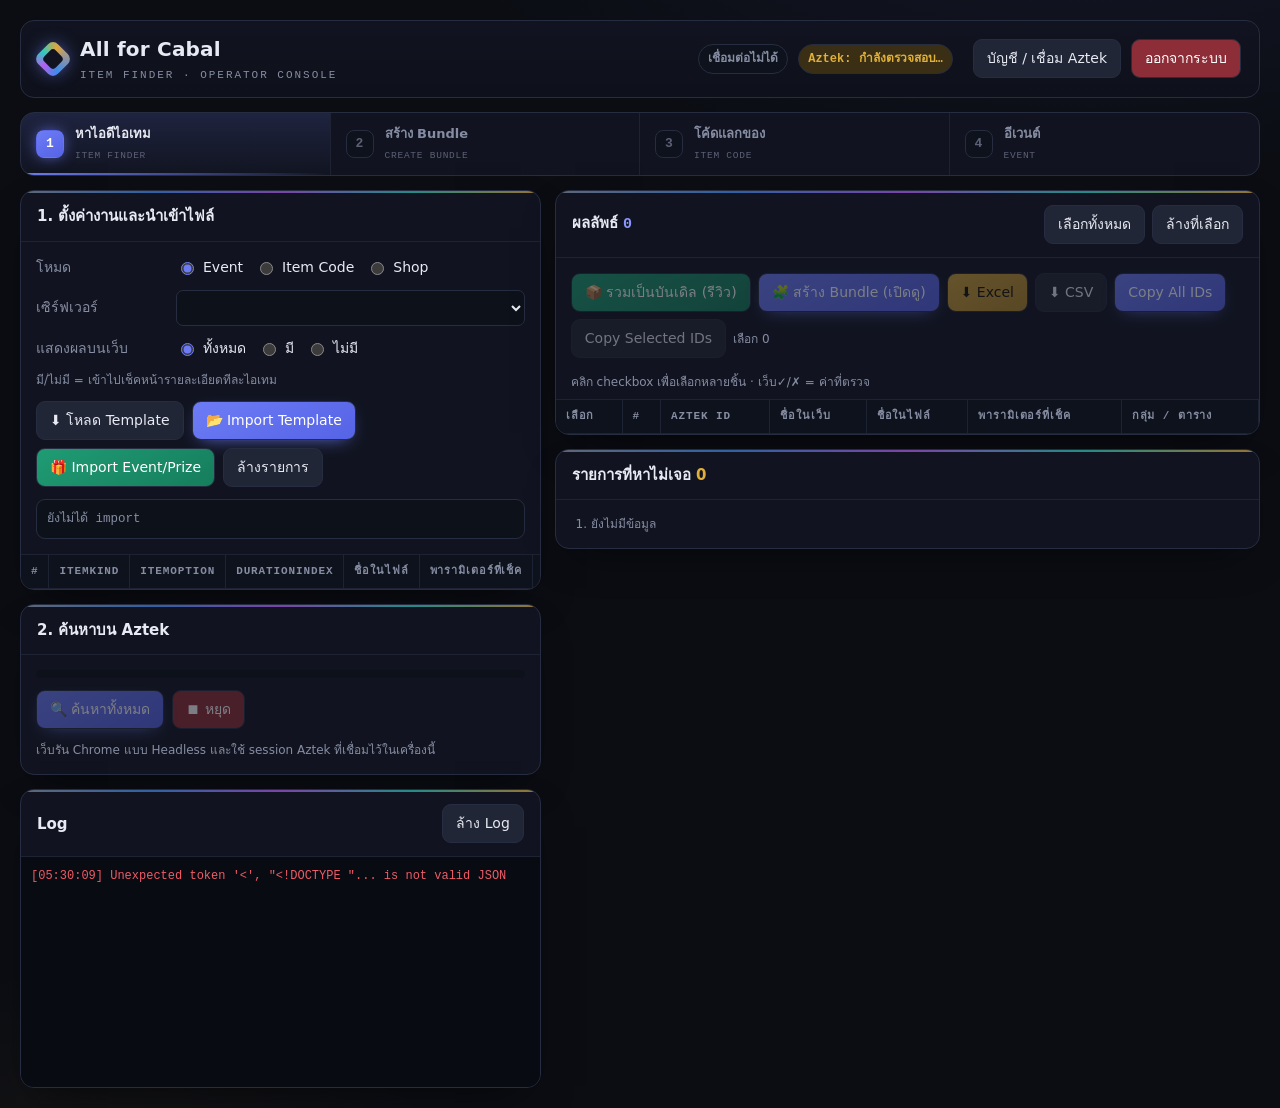
==== commit 7c31e69f: "feat(web): let the operator choose a watchable search run Item Finder always launched hidden. Offer " ====
--- a/web/static/index.html
+++ b/web/static/index.html
@@ -178,6 +178,10 @@
             <label><input id="webYes" type="radio" name="webMode" value="yes"> มี</label>
             <label><input id="webNo" type="radio" name="webMode" value="no"> ไม่มี</label>
           </div></div>
+          <div class="field hidden" id="runModeField"><label>หน้าต่างค้นหา</label><div class="choice">
+            <label><input id="runHeadless" type="radio" name="runMode" value="headless" checked> ไม่เปิด (เร็วกว่า)</label>
+            <label><input id="runHeaded" type="radio" name="runMode" value="headed"> เปิดให้ดู</label>
+          </div></div>
           <div class="hint" id="modeHint">มี/ไม่มี = เข้าไปเช็คหน้ารายละเอียดทีละไอเทม</div>
           <div class="actions">
             <a class="button" href="/api/template">⬇ โหลด Template</a>
@@ -292,7 +296,8 @@
   return out.join(' ') || '-';
 }
 function setBusy(busy){ $('btnSearch').disabled=busy||!state.workspaceId||!state.criteria.length||!state.aztekConnected; $('btnStop').disabled=!busy;
-  $('btnImportTemplate').disabled=busy; $('btnImportPlan').disabled=busy; $('btnClearWorkspace').disabled=busy; }
+  $('btnImportTemplate').disabled=busy; $('btnImportPlan').disabled=busy; $('btnClearWorkspace').disabled=busy;
+  document.querySelectorAll('input[name=runMode]').forEach(input=>input.disabled=busy); }
 async function loadIdentity(){
   const user=await apiFetch('/api/auth/me').then(r=>r.json());
   state.user=user; $('currentUser').textContent=`${user.username} (${user.role})`;
@@ -314,8 +319,10 @@
 
 async function init(){
   await loadIdentity();
-  const [games,modes]=await Promise.all([apiFetch('/api/games').then(r=>r.json()),apiFetch('/api/modes').then(r=>r.json())]);
+  const [games,modes,caps]=await Promise.all([apiFetch('/api/games').then(r=>r.json()),apiFetch('/api/modes').then(r=>r.json()),apiFetch('/api/capabilities').then(r=>r.json())]);
   games.games.forEach(game=>{const option=document.createElement('option'); option.value=option.textContent=game; $('game').appendChild(option);});
+  // Only a server that shares this desktop can show a real window.
+  state.allowHeaded=!!caps.allow_headed; $('runModeField').classList.toggle('hidden',!state.allowHeaded);
   state.modes=modes; applyMode('event',false);
   await loadAztekStatus();
 }
@@ -374,7 +381,7 @@
 
 function startSearch(){if(!state.workspaceId)return;resetResults();renderNotFound([]);$('progress').value=0;$('progressText').textContent='กำลังเชื่อมต่อ…';setBusy(true);
   const protocol=location.protocol==='https:'?'wss:':'ws:';const socket=new WebSocket(`${protocol}//${location.host}/ws/search`);state.socket=socket;
-  socket.onopen=()=>socket.send(JSON.stringify({workspace_id:state.workspaceId,game:$('game').value,web_mode:document.querySelector('input[name=webMode]:checked').value}));
+  socket.onopen=()=>socket.send(JSON.stringify({workspace_id:state.workspaceId,game:$('game').value,web_mode:document.querySelector('input[name=webMode]:checked').value,headed:state.allowHeaded&&$('runHeaded').checked}));
   socket.onmessage=event=>{const message=JSON.parse(event.data);if(message.type==='log')log(message.msg,message.level);else if(message.type==='progress'){const percent=message.total?message.cur/message.total*100:0;$('progress').value=Math.min(100,percent);$('progressText').textContent=`${message.cur}/${message.total} ${message.name||''}`;}
     else if(message.type==='reset_results')resetResults();else if(message.type==='result')addResult(message.item);
     else if(message.type==='error'){ if(message.code==='aztek_session_required'||message.code==='aztek_session_expired'){ paintAztek(message.code==='aztek_session_expired'?'expired':'disconnected'); log((message.msg||'ต้องเชื่อมเซสชัน Aztek ก่อน')+' — เปิดหน้า “บัญชี / เชื่อม Aztek”','ERROR'); } else { log(message.msg||'เกิดข้อผิดพลาด','ERROR'); } }
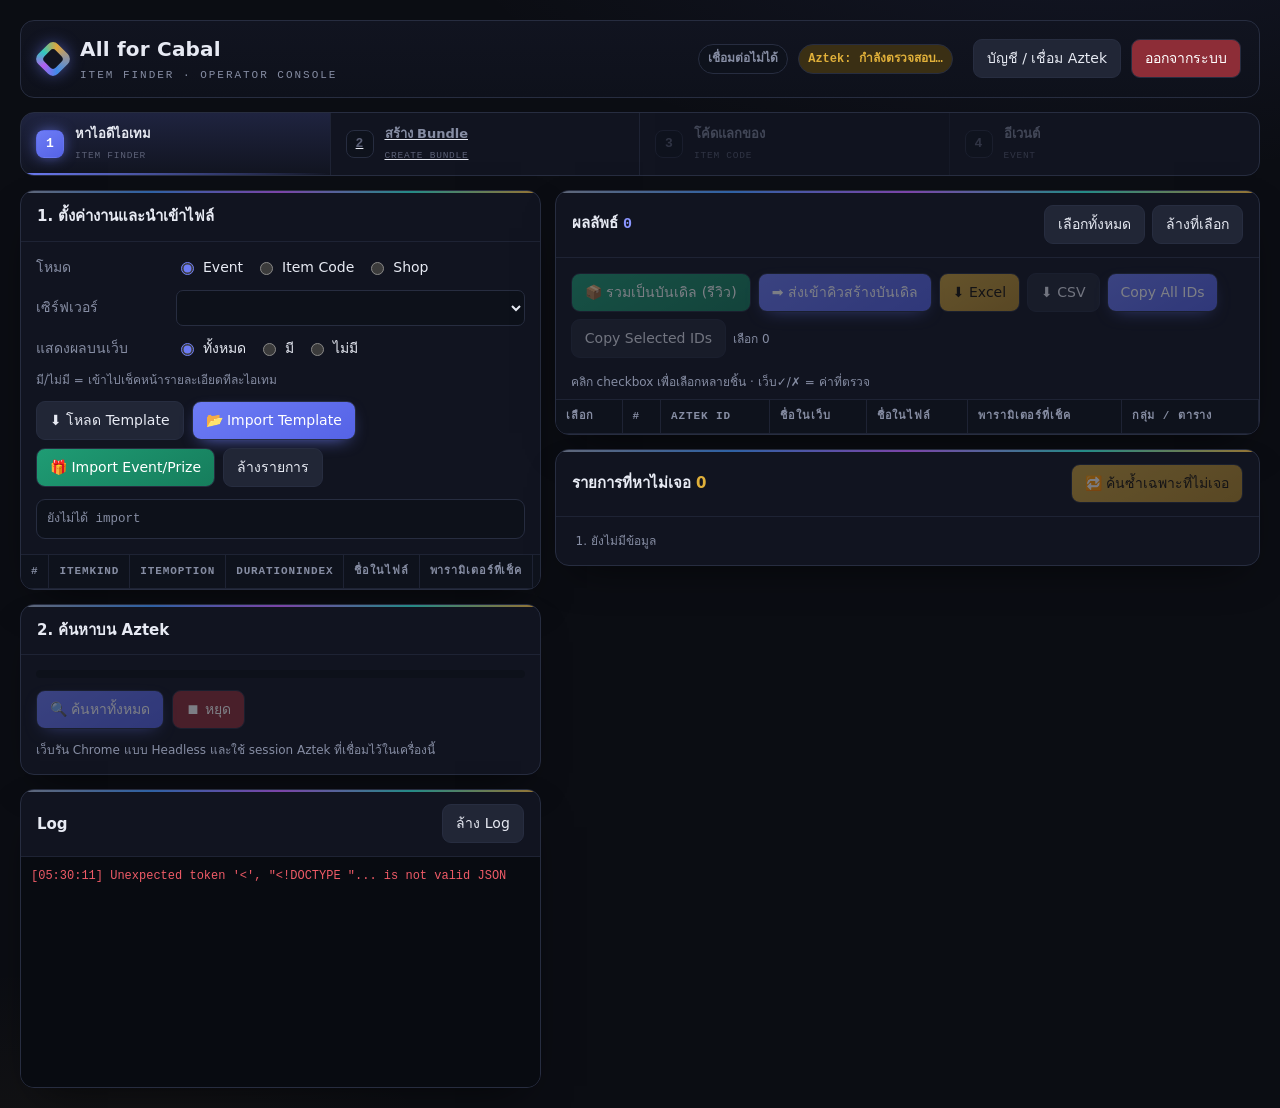
==== commit 5affe6d9: "feat(web): give Create Bundle its own page, and let a search outlive it Create Bundle was a panel in" ====
--- a/web/static/index.html
+++ b/web/static/index.html
@@ -54,6 +54,17 @@
     .hidden{display:none!important}@media(max-width:980px){.grid{grid-template-columns:1fr}.field{grid-template-columns:110px 1fr}.shell{padding:12px}}
 
     /* ===================== Arcane Operator Console — visual overhaul ===================== */
+    /* Windows draws a wide light-grey scrollbar, which reads as a hole punched
+       through a dark console — worst of all on the dropdown, where it sat right
+       against the menu border. Both spellings are set: newer Chrome honours the
+       standard properties and then ignores the ::-webkit- rules entirely. */
+    *{scrollbar-width:thin;scrollbar-color:var(--raise) transparent}
+    ::-webkit-scrollbar{width:10px;height:10px}
+    ::-webkit-scrollbar-track{background:transparent}
+    ::-webkit-scrollbar-thumb{background:var(--raise);background-clip:content-box;
+      border:2px solid transparent;border-radius:8px}
+    ::-webkit-scrollbar-thumb:hover{background:var(--edge);background-clip:content-box}
+    ::-webkit-scrollbar-corner{background:transparent}
     body{font-family:var(--sans);background:
         radial-gradient(1100px 480px at 85% -10%,rgba(109,124,245,.09),transparent 60%),
         radial-gradient(720px 420px at 5% 108%,rgba(224,166,60,.05),transparent 55%),var(--void)}
@@ -82,10 +93,18 @@
     .gem::after{content:"";position:absolute;inset:6px;border-radius:4px;background:var(--obsidian)}
     .badge{background:#0e121c;border:1px solid var(--edge);color:var(--muted);font-family:var(--mono);font-size:12px;font-weight:600;display:inline-flex;align-items:center;gap:7px}
 
-    /* pipeline spine (status, non-interactive) */
+    /* pipeline spine — status for the steps that have no page, navigation for
+       the ones that do. Buttons need the browser chrome stripped so a step
+       still looks like the plain <div> beside it. */
     .spine{display:grid;grid-template-columns:repeat(4,1fr);margin-bottom:14px;background:var(--obsidian);border:1px solid var(--edge);border-radius:14px;overflow:hidden}
-    .snode{display:flex;align-items:center;gap:11px;padding:11px 15px;border-right:1px solid var(--edge-soft);position:relative}
+    .snode{display:flex;align-items:center;gap:11px;padding:11px 15px;border:0;border-right:1px solid var(--edge-soft);position:relative;
+      width:100%;text-align:left;font:inherit;background:transparent;color:inherit}
     .snode:last-child{border-right:0}
+    .snode.go{cursor:pointer}
+    .snode.go:hover{background:var(--edge-soft)}
+    .snode.go.active:hover{background:linear-gradient(180deg,var(--arc-dim),var(--edge-soft))}
+    /* A step with nowhere to go says so instead of swallowing the click. */
+    .snode.off{opacity:.42;cursor:not-allowed}
     .snode .k{width:28px;height:28px;border-radius:8px;display:grid;place-items:center;flex:none;font-family:var(--mono);font-weight:700;font-size:13px;color:var(--faint);background:#0e121c;border:1px solid var(--edge)}
     .snode .lab b{display:block;font-size:13px;font-weight:700;color:var(--muted)}
     .snode .lab span{font-family:var(--mono);font-size:9.5px;letter-spacing:.08em;color:var(--faint);text-transform:uppercase}
@@ -135,7 +154,87 @@
     .sheet-row,.bundle{background:#0d111a;border:1px solid var(--edge);border-radius:9px}
     .sheet-row{display:flex;align-items:center;gap:8px;cursor:pointer}
     .bundle h4{color:var(--arc-bright)}
+    /* Review dialog: one row per item beats a run-on sentence of them. */
+    .bundle{padding:0;overflow:hidden}
+    .bhead{display:flex;align-items:baseline;gap:9px;padding:10px 12px;border-bottom:1px solid var(--edge-soft);
+      background:linear-gradient(90deg,var(--arc-dim),transparent)}
+    .bhead h4{margin:0;flex:1;font-size:14px;line-height:1.4}
+    .bhead .n{font-family:var(--mono);font-size:11.5px;color:var(--muted);white-space:nowrap}
+    table.bitems{width:100%;border-collapse:collapse;font-size:13px}
+    table.bitems td{padding:5px 12px;border-top:1px solid var(--edge-soft);vertical-align:top}
+    table.bitems tr:first-child td{border-top:0}
+    table.bitems .i{width:1%;color:var(--faint);font-family:var(--mono);font-size:11.5px;text-align:right}
+    table.bitems .id{width:1%;font-family:var(--mono);color:var(--arc-bright);white-space:nowrap}
+    table.bitems .q{width:1%;font-family:var(--mono);color:var(--muted);text-align:right;white-space:nowrap}
+    /* Long item names wrap instead of pushing the box wider (td is nowrap by default). */
+    table.bitems .nm{white-space:normal;word-break:break-word}
     #bundleItemsTable td:nth-child(2){font-family:var(--mono);color:var(--arc-bright);font-weight:600}
+    /* The draw-rate column only exists for RANDOM bundles. */
+    .rate-col{display:none}
+    body[data-btype="RANDOM"] .rate-col{display:table-cell}
+
+    /* คิวบันเดิล — one row per bundle waiting to be created. */
+    .queue-list{display:grid;gap:7px}
+    .qrow{display:flex;align-items:center;gap:10px;background:var(--raise);
+      border:1px solid var(--edge);border-left:3px solid var(--edge);border-radius:9px;padding:4px 9px}
+    .qrow.on{border-left-color:var(--arc);background:linear-gradient(90deg,var(--arc-dim),var(--raise))}
+    .qpick{flex:1;text-align:left;background:transparent;border:0;color:var(--ink);
+      font:inherit;font-weight:600;padding:7px 2px;cursor:pointer;overflow:hidden;text-overflow:ellipsis;white-space:nowrap}
+    .qrow.on .qpick{color:var(--arc-bright)}
+    .qkind,.qrw{font-family:var(--mono);font-size:11px;color:var(--faint);white-space:nowrap}
+    .qdel{background:transparent;border:0;color:var(--faint);cursor:pointer;font-size:14px;padding:4px 6px}
+    .qdel:hover{color:var(--red)}
+    .rewardbox{margin-top:14px;border:1px solid var(--edge);border-radius:11px;background:#0d111a;padding:12px}
+    .rewardhead{font-weight:700;margin-bottom:9px;display:flex;align-items:center;gap:9px;flex-wrap:wrap}
+    .rewardhead #btnRewardFetch{margin-left:auto;padding:5px 11px;font-size:12px}
+    .rewardform{display:grid;grid-template-columns:150px 1fr 90px auto;gap:9px;align-items:end}
+    .rewardform label{display:grid;gap:5px;font-size:12.5px;color:var(--muted)}
+    .rewardform button{align-self:end;padding:8px 14px}
+    /* A native <datalist> draws OS chrome: unstyled, unsearchable-looking and
+       nothing like the rest of the console. This is the replacement listbox. */
+    .picker{position:relative;display:block}
+    .picker input{width:100%;padding-right:30px}
+    .picker .caret{position:absolute;right:2px;top:2px;bottom:2px;width:26px;padding:0;border:0;
+      background:none;color:var(--faint);font-size:10px;line-height:1;cursor:pointer}
+    .picker.open .caret{color:var(--arc-bright)}
+    /* Fixed, not absolute: the dialog clips its own overflow, and the menu has to
+       be able to flip above the field when it sits near the bottom of the screen. */
+    /* overscroll-behavior: reaching the end of this list must not hand the wheel
+       to the dialog underneath — scrolling a dropdown should never move the page
+       behind it. */
+    .pickmenu{position:fixed;z-index:60;overflow-y:auto;overscroll-behavior:contain;
+      padding:4px;background:var(--obsidian);
+      border:1px solid var(--edge);border-radius:10px;box-shadow:0 16px 38px rgba(0,0,0,.6)}
+    .pickmenu[hidden]{display:none}
+    .pickopt{display:block;padding:7px 10px;border-radius:7px;font-size:13px;color:var(--ink);cursor:pointer;
+      white-space:nowrap;overflow:hidden;text-overflow:ellipsis}
+    .pickopt:hover{background:var(--edge-soft)}
+    .pickopt[aria-selected="true"]{background:var(--arc-dim);color:var(--arc-bright)}
+    .pickopt mark{background:none;color:var(--arc-bright);font-weight:700}
+    .pickempty{display:block;padding:9px 10px;font-size:12.5px;color:var(--faint);white-space:normal;line-height:1.5}
+    #rewardList{display:grid;gap:6px;margin-top:10px}
+    #rewardList:empty{display:none}
+    .rwrow{display:flex;align-items:center;gap:10px;background:var(--raise);border:1px solid var(--edge);
+      border-left:3px solid var(--mystic);border-radius:8px;padding:7px 10px;font-size:13px}
+    .rwrow .k{font-family:var(--mono);font-size:11px;letter-spacing:.08em;color:var(--mystic)}
+    .rwrow .v{flex:1;overflow:hidden;text-overflow:ellipsis;white-space:nowrap}
+    .rwrow .q{font-family:var(--mono);color:var(--ink)}
+    @media(max-width:760px){.rewardform{grid-template-columns:1fr 1fr}}
+
+    /* เลข Bundle — the outcome of a create-all run, one row per bundle. The id
+       is what the operator carries to Item Code / Event, so it is the one cell
+       that gets the mono face and full contrast. */
+    #bundleResults{margin-top:12px}
+    #bundleResults:empty{display:none}
+    .idtable{width:100%;border:1px solid var(--edge);border-radius:10px;overflow:hidden;font-size:13px}
+    .idtable th{background:var(--onyx);color:var(--faint);font-size:11px;letter-spacing:.06em;text-transform:uppercase}
+    .idtable td:nth-child(2){font-family:var(--mono);color:var(--ink);font-weight:700}
+    /* On the first cell rather than the row: border-collapse drops row borders. */
+    .idtable tbody td:first-child{border-left:3px solid transparent}
+    .idtable tr.r-ok td:first-child{border-left-color:var(--green)}
+    .idtable tr.r-noid td:first-child{border-left-color:var(--yellow)}
+    .idtable tr.r-fail td:first-child{border-left-color:var(--red)}
+    .idtable tr.r-fail td{color:var(--red)}
 
     @media(prefers-reduced-motion:reduce){*{animation:none!important}}
     @media(max-width:760px){.spine{grid-template-columns:repeat(2,1fr)}}
@@ -155,11 +254,14 @@
     </div>
   </header>
 
+  <!-- Each step that has a page of its own is a link to it. Steps 3 and 4 name
+       tools that do not exist on the web yet, so they are marked unavailable
+       rather than left looking like a click that does nothing. -->
   <nav class="spine" aria-label="ขั้นตอนการทำงาน (pipeline)">
     <div class="snode active"><span class="k">1</span><span class="lab"><b>หาไอดีไอเทม</b><span>Item Finder</span></span></div>
-    <div class="snode"><span class="k">2</span><span class="lab"><b>สร้าง Bundle</b><span>Create Bundle</span></span></div>
-    <div class="snode"><span class="k">3</span><span class="lab"><b>โค้ดแลกของ</b><span>Item Code</span></span></div>
-    <div class="snode"><span class="k">4</span><span class="lab"><b>อีเวนต์</b><span>Event</span></span></div>
+    <a class="snode go" href="/bundles" title="ไปหน้าสร้าง Bundle"><span class="k">2</span><span class="lab"><b>สร้าง Bundle</b><span>Create Bundle</span></span></a>
+    <div class="snode off" title="ยังไม่ได้ย้ายขึ้นเว็บ ตอนนี้ใช้บนโปรแกรมเดสก์ท็อป"><span class="k">3</span><span class="lab"><b>โค้ดแลกของ</b><span>Item Code</span></span></div>
+    <div class="snode off" title="ยังไม่ได้ย้ายขึ้นเว็บ ตอนนี้ใช้บนโปรแกรมเดสก์ท็อป"><span class="k">4</span><span class="lab"><b>อีเวนต์</b><span>Event</span></span></div>
   </nav>
 
   <div class="grid">
@@ -222,7 +324,7 @@
           </div></div>
         <div class="card-body result-actions">
           <button id="btnBundles" class="success" disabled>📦 รวมเป็นบันเดิล (รีวิว)</button>
-          <button id="btnBundleOpen" class="primary" disabled>🧩 สร้าง Bundle (เปิดดู)</button>
+          <button id="btnBundleOpen" class="primary" disabled>➡ ส่งเข้าคิวสร้างบันเดิล</button>
           <button id="btnExportXlsx" class="warn" disabled>⬇ Excel</button>
           <button id="btnExportCsv" disabled>⬇ CSV</button>
           <button id="btnCopyAll" class="primary" disabled>Copy All IDs</button>
@@ -236,11 +338,14 @@
       </section>
 
       <section class="card">
-        <div class="card-head"><h2>รายการที่หาไม่เจอ <span id="notFoundCount" class="warning">0</span></h2></div>
+        <div class="card-head"><h2>รายการที่หาไม่เจอ <span id="notFoundCount" class="warning">0</span></h2>
+          <button id="btnRetryMissing" class="warn" disabled
+                  title="ค้นใหม่เฉพาะรายการพวกนี้ ผลที่เจอแล้วไม่หาย">🔁 ค้นซ้ำเฉพาะที่ไม่เจอ</button></div>
         <div class="card-body"><ol id="notFoundList" class="not-found"><li class="hint">ยังไม่มีข้อมูล</li></ol></div>
       </section>
     </div>
   </div>
+
 </main>
 
 <dialog id="sheetDialog"><h3>เลือก Sheet ที่จะ Import</h3><p class="hint">เลือกได้หลาย sheet</p>
@@ -248,29 +353,6 @@
   <div id="sheetList" class="sheet-list"></div><div class="actions"><button id="btnApplySheets" class="success">Import ที่เลือก</button><button data-close="sheetDialog">ยกเลิก</button></div>
 </dialog>
 <dialog id="bundleDialog"><h3>รีวิวบันเดิลจากผลค้นหา</h3><div id="bundleList" class="bundle-list"></div><div class="actions"><button data-close="bundleDialog">ปิด</button></div></dialog>
-<dialog id="bundleOpenDialog"><h3>สร้าง Bundle (เปิดหน้าเว็บให้ดู)</h3>
-  <p class="hint" id="bundleOpenInfo">กรอกข้อมูล แล้วกด “เปิดหน้าเว็บ” — ระบบจะกรอกฟอร์มบน Aztek ให้ดู <b>โดยยังไม่กดสร้าง</b></p>
-  <div class="fields" style="display:grid;gap:10px;margin:12px 0">
-    <label>กลุ่ม / กิจกรรม (แต่ละกลุ่ม = 1 bundle)<select id="bundleGroup"></select></label>
-    <label>ชื่อ Bundle (เว้นว่าง = ตั้งอัตโนมัติจากกิจกรรม)<input id="bundleName" type="text" placeholder="อัตโนมัติจากชื่อกิจกรรม - กลุ่ม"></label>
-    <div style="display:grid;grid-template-columns:1fr auto auto;gap:10px;align-items:end">
-      <label>ประเภท<select id="bundleType"><option value="FIXED">FIXED</option><option value="CHOICE">CHOICE</option><option value="RANDOM">RANDOM</option></select></label>
-      <label style="display:flex;align-items:center;gap:8px;padding-bottom:10px"><input id="bundleDeliver" type="checkbox" checked style="width:auto">ส่งทันที</label>
-    </div>
-  </div>
-  <div style="display:flex;gap:8px;align-items:center;margin-bottom:8px;flex-wrap:wrap">
-    <span class="hint">ตั้งทุกไอเทม:</span>
-    <input id="bundleBulkQty" type="number" min="1" value="1" style="width:70px" placeholder="จำนวน">
-    <select id="bundleBulkTier"><option>Common</option><option>Rare</option><option>Epic</option><option>Mystic</option><option>Legend</option></select>
-    <button id="btnBundleApplyAll" type="button">ใช้กับทุกไอเทม</button>
-    <span class="hint" style="margin-left:8px">แถวสีเหลือง = ไอเทมซ้ำหลายบันเดิล (ตัดออกได้)</span>
-  </div>
-  <p class="hint" style="margin-bottom:6px">จำนวนเติมจากคอลัมน์ Amt ให้อัตโนมัติ · แก้จำนวน/Tier รายไอเทมได้ในตาราง</p>
-  <div class="table-wrap" style="max-height:320px"><table id="bundleItemsTable"><thead><tr><th>#</th><th>ID</th><th>ชื่อไอเท็ม</th><th>จำนวน</th><th>Tier</th><th></th></tr></thead><tbody></tbody></table></div>
-  <p id="bundleOpenMsg" class="hint" role="status" aria-live="polite"></p>
-  <div id="bundleOpenShot" style="margin-top:10px"></div>
-  <div class="actions"><button id="btnBundleOpenGo" class="primary">เปิดหน้าเว็บ</button><button data-close="bundleOpenDialog">ปิด</button></div>
-</dialog>
 
 <script>
 const $ = id => document.getElementById(id);
@@ -297,6 +379,9 @@
 }
 function setBusy(busy){ $('btnSearch').disabled=busy||!state.workspaceId||!state.criteria.length||!state.aztekConnected; $('btnStop').disabled=!busy;
   $('btnImportTemplate').disabled=busy; $('btnImportPlan').disabled=busy; $('btnClearWorkspace').disabled=busy;
+  // Only worth offering once a run has ended and left something behind.
+  $('btnRetryMissing').disabled=busy||!state.notFound||!state.notFound.length
+    ||!state.aztekConnected;
   document.querySelectorAll('input[name=runMode]').forEach(input=>input.disabled=busy); }
 async function loadIdentity(){
   const user=await apiFetch('/api/auth/me').then(r=>r.json());
@@ -324,6 +409,12 @@
   // Only a server that shares this desktop can show a real window.
   state.allowHeaded=!!caps.allow_headed; $('runModeField').classList.toggle('hidden',!state.allowHeaded);
   state.modes=modes; applyMode('event',false);
+  // The chosen server follows the operator between pages; a restored workspace
+  // overrides it, because that is the server its results actually came from.
+  try{const saved=localStorage.getItem(GAME_KEY);
+    if(saved&&games.games.includes(saved))$('game').value=saved;}catch(e){}
+  await restoreWorkspace();
+  rememberGame();
   await loadAztekStatus();
 }
 async function applyMode(mode, clear=true){
@@ -331,6 +422,9 @@
     document.querySelector(`input[name=mode][value="${state.mode}"]`).checked=true; return;
   }
   if(clear && state.workspaceId) await clearWorkspace(); state.mode=mode; document.body.dataset.mode=mode;
+  // The bundle page reads this to decide which document columns are worth
+  // showing — Shop is the only mode that reads the item description.
+  try{localStorage.setItem('afc.mode',mode);}catch(e){}
   const policy=state.modes[mode]||{web_mode:'any',web_locked:false};
   document.querySelector(`input[name=webMode][value="${policy.web_mode}"]`).checked=true;
   document.querySelectorAll('input[name=webMode]').forEach(input=>input.disabled=policy.web_locked);
@@ -342,7 +436,29 @@
 function renderCriteria(){ const body=$('criteriaTable').tBodies[0]; body.replaceChildren();
   state.criteria.forEach((row,index)=>{const tr=document.createElement('tr'); [index+1,row.kind,row.opt,row.dur,row.name,deepSummary(row),(row.sources||[]).join(' , ')||'-'].forEach(value=>{const td=document.createElement('td');td.textContent=escapeText(value);tr.appendChild(td);});body.appendChild(tr);});
 }
-function useWorkspace(data){ state.workspaceId=data.workspace_id; state.mode=data.mode; state.criteria=data.items||[];
+// The workspace lives on the server, so leaving this page need not throw the
+// search away: remember which one it was and pick it up again on the way back.
+const WORKSPACE_KEY='afc.workspaceId', GAME_KEY='afc.game';
+function rememberWorkspace(id){try{id?localStorage.setItem(WORKSPACE_KEY,id):localStorage.removeItem(WORKSPACE_KEY);}catch(e){}}
+function rememberGame(){try{localStorage.setItem(GAME_KEY,$('game').value);}catch(e){}}
+$('game').addEventListener('change',rememberGame);
+async function restoreWorkspace(){
+  let id='';try{id=localStorage.getItem(WORKSPACE_KEY)||'';}catch(e){}
+  if(!id)return false;
+  try{const r=await apiFetch('/api/workspaces/'+id);
+    if(!r.ok){rememberWorkspace('');return false;}
+    const d=await r.json();useWorkspace(d);
+    if(d.game)$('game').value=d.game;
+    log(`เปิดรายการเดิมคืน (${d.count} รายการ · ผล ${d.result_count})`,'INFO');
+    // A search outlives the page that started it, so one may still be going.
+    // Reconnecting subscribes to it again: the log replays from the start and
+    // the rest arrives live, as though the page had never left.
+    if(d.running_job){
+      log('ยังค้นหาค้างอยู่จากตอนก่อนหน้า — ต่อกลับให้แล้ว','WARNING');
+      startSearch(true);}
+    return true;
+  }catch(e){return false;}}
+function useWorkspace(data){ state.workspaceId=data.workspace_id; rememberWorkspace(data.workspace_id); state.mode=data.mode; state.criteria=data.items||[];
   document.querySelector(`input[name=mode][value="${state.mode}"]`).checked=true; applyMode(state.mode,false); renderCriteria();resetResults();renderNotFound(data.not_found||[]);
   const summary=$('workspaceSummary'), strong=document.createElement('strong');strong.textContent=`✓ ${data.count} รายการ`;summary.replaceChildren(strong,document.createTextNode(` จาก ${data.filename||''} · occurrence ${data.occurrence_count||0}`));
   if(data.skipped?.length){const warning=document.createElement('span');warning.className='warning';warning.textContent=` · ข้าม ${data.skipped.length}`;summary.appendChild(warning);}
@@ -361,7 +477,7 @@
 document.querySelectorAll('[data-close]').forEach(button=>button.onclick=()=>$(button.dataset.close).close());
 
 async function clearWorkspace(){ if(state.socket)state.socket.close();if(state.workspaceId)await apiFetch('/api/workspaces/'+state.workspaceId,{method:'DELETE'});
-  state.workspaceId='';state.criteria=[];state.results=[];state.selected.clear();renderCriteria();renderResults();renderNotFound([]);$('workspaceSummary').textContent='ล้างรายการแล้ว';setBusy(false);}
+  state.workspaceId='';rememberWorkspace('');state.criteria=[];state.results=[];state.selected.clear();renderCriteria();renderResults();renderNotFound([]);$('workspaceSummary').textContent='ล้างรายการแล้ว';setBusy(false);}
 $('btnClearWorkspace').onclick=clearWorkspace;
 
 function setRowSelected(index,tr,select,on){select.checked=on;on?state.selected.add(index):state.selected.delete(index);tr.classList.toggle('row-selected',on);resultActions();}
@@ -376,18 +492,36 @@
   $('resultsTable').tBodies[0].appendChild(tr);$('resultCount').textContent=state.results.length;resultActions();}
 function renderResults(){ $('resultsTable').tBodies[0].replaceChildren();const rows=[...state.results];state.results=[];state.selected.clear();rows.forEach(addResult);resultActions(); }
 function resetResults(){state.results=[];state.selected.clear();$('resultsTable').tBodies[0].replaceChildren();$('resultCount').textContent='0';resultActions();}
-function renderNotFound(rows){const list=$('notFoundList');list.replaceChildren();$('notFoundCount').textContent=rows.length;if(!rows.length){const li=document.createElement('li');li.className='hint';li.textContent='เจอครบทุกรายการ';list.appendChild(li);return;}
+function renderNotFound(rows){const list=$('notFoundList');list.replaceChildren();$('notFoundCount').textContent=rows.length;
+  state.notFound=rows;$('btnRetryMissing').disabled=!rows.length||!state.aztekConnected;
+  if(!rows.length){const li=document.createElement('li');li.className='hint';li.textContent='เจอครบทุกรายการ';list.appendChild(li);return;}
   rows.forEach(row=>{const li=document.createElement('li');li.textContent=`${row[0]} — ${row[1]}`;list.appendChild(li);});}
 
-function startSearch(){if(!state.workspaceId)return;resetResults();renderNotFound([]);$('progress').value=0;$('progressText').textContent='กำลังเชื่อมต่อ…';setBusy(true);
+// Opening the socket starts a search, or — when one is already running for this
+// workspace — attaches to it and replays its log from the beginning.
+function startSearch(attach,onlyMissing){if(!state.workspaceId)return;
+  // A retry keeps what the first pass found; only a fresh run clears the table.
+  if(!attach&&!onlyMissing){resetResults();renderNotFound([]);}
+  $('progress').value=0;$('progressText').textContent=attach?'ต่อกลับเข้ากับการค้นหาที่ค้างอยู่…':(onlyMissing?'ค้นซ้ำเฉพาะที่ไม่เจอ…':'กำลังเชื่อมต่อ…');setBusy(true);
   const protocol=location.protocol==='https:'?'wss:':'ws:';const socket=new WebSocket(`${protocol}//${location.host}/ws/search`);state.socket=socket;
-  socket.onopen=()=>socket.send(JSON.stringify({workspace_id:state.workspaceId,game:$('game').value,web_mode:document.querySelector('input[name=webMode]:checked').value,headed:state.allowHeaded&&$('runHeaded').checked}));
+  socket.onopen=()=>socket.send(JSON.stringify({workspace_id:state.workspaceId,game:$('game').value,web_mode:document.querySelector('input[name=webMode]:checked').value,headed:state.allowHeaded&&$('runHeaded').checked,only_missing:!!onlyMissing}));
   socket.onmessage=event=>{const message=JSON.parse(event.data);if(message.type==='log')log(message.msg,message.level);else if(message.type==='progress'){const percent=message.total?message.cur/message.total*100:0;$('progress').value=Math.min(100,percent);$('progressText').textContent=`${message.cur}/${message.total} ${message.name||''}`;}
     else if(message.type==='reset_results')resetResults();else if(message.type==='result')addResult(message.item);
     else if(message.type==='error'){ if(message.code==='aztek_session_required'||message.code==='aztek_session_expired'){ paintAztek(message.code==='aztek_session_expired'?'expired':'disconnected'); log((message.msg||'ต้องเชื่อมเซสชัน Aztek ก่อน')+' — เปิดหน้า “บัญชี / เชื่อม Aztek”','ERROR'); } else { log(message.msg||'เกิดข้อผิดพลาด','ERROR'); } }
     else if(message.type==='done'){$('progress').value=100;const review=state.results.filter(r=>r.name_mismatch).length;$('progressText').textContent=`เสร็จ · พบ ${message.count}`+(review?` · ⚠ ตรวจเอง ${review}`:'');renderNotFound(message.not_found||[]);setBusy(false);if(review)log(`⚠ มี ${review} รายการชื่อไม่ตรงกับไฟล์ (ไฮไลต์สีเหลือง) — ตรวจเอง`,'WARNING');}};
   socket.onerror=()=>log('WebSocket ขัดข้อง','ERROR');socket.onclose=event=>{state.socket=null;setBusy(false); if(event&&event.code===4401){window.location.replace('/login');}};}
-$('btnSearch').onclick=startSearch;$('btnStop').onclick=()=>{if(state.socket){state.socket.close();log('ยกเลิกการค้นหา','WARNING');}};
+$('btnSearch').onclick=()=>startSearch(false,false);
+$('btnRetryMissing').onclick=()=>{const n=(state.notFound||[]).length;if(!n)return;
+  if(!confirm(`ค้นซ้ำเฉพาะ ${n} รายการที่หาไม่เจอใช่ไหม?\n\nผลที่เจอไปแล้วยังอยู่ครบ`))return;
+  log(`ค้นซ้ำเฉพาะที่ไม่เจอ ${n} รายการ`,'STEP');startSearch(false,true);};
+// Closing the socket no longer stops anything — the run belongs to the server —
+// so stopping is a request of its own.
+$('btnStop').onclick=async()=>{if(!state.workspaceId)return;
+  $('btnStop').disabled=true;
+  try{const r=await apiFetch(`/api/workspaces/${state.workspaceId}/search/stop`,{method:'POST'});
+    const d=await r.json();
+    log(d.stopped?'สั่งหยุดแล้ว — กำลังปิดงานที่ค้าง':'ไม่มีการค้นหาที่กำลังทำงานอยู่','WARNING');
+  }catch(e){log('สั่งหยุดไม่สำเร็จ','ERROR');$('btnStop').disabled=false;}};
 
 $('btnSelectAll').onclick=()=>{state.selected=new Set(state.results.map((_,i)=>i));document.querySelectorAll('#resultsTable tbody tr').forEach(tr=>{tr.classList.add('row-selected');const c=tr.querySelector('input.pick');if(c)c.checked=true;});resultActions();};
 $('btnClearSelection').onclick=()=>{state.selected.clear();document.querySelectorAll('#resultsTable tbody tr').forEach(tr=>{tr.classList.remove('row-selected');const c=tr.querySelector('input.pick');if(c)c.checked=false;});resultActions();};
@@ -395,41 +529,47 @@
 $('btnCopyAll').onclick=()=>copyIds(false);$('btnCopySelected').onclick=()=>copyIds(true);
 function download(format){if(!state.workspaceId)return;const anchor=document.createElement('a');anchor.href=`/api/workspaces/${state.workspaceId}/export.${format}`;anchor.click();}
 $('btnExportXlsx').onclick=()=>download('xlsx');$('btnExportCsv').onclick=()=>download('csv');
-$('btnBundles').onclick=async()=>{const response=await apiFetch(`/api/workspaces/${state.workspaceId}/bundles`,{method:'POST',headers:{'Content-Type':'application/json'},body:JSON.stringify({selected_indexes:[...state.selected]})});const data=await response.json();if(!response.ok){alert(data.detail);return;}const list=$('bundleList');list.replaceChildren();data.bundles.forEach(bundle=>{const box=document.createElement('div');box.className='bundle';const title=document.createElement('h4');title.textContent=`${bundle.name} (${bundle.items.length})`;const items=document.createElement('div');items.className='hint';items.textContent=bundle.items.map((item,i)=>`${i+1}. ${item.id} ${item.name}`).join(' · ');box.append(title,items);list.appendChild(box);});$('bundleDialog').showModal();};
-
-const TIERS=['Common','Rare','Epic','Mystic','Legend'];
-state.bundleData=[];
-function liveItems(b){return b?b.items.filter(it=>!it.removed):[];}
-// Rebuild the item table. Each row carries an inline qty input and a tier
-// dropdown so items are edited one by one (desktop-style). qty is pre-filled
-// from the imported 'Amt' column; tier defaults to Common for every item.
-function renderBundleItems(){const b=currentBundle();const body=$('bundleItemsTable').tBodies[0];body.replaceChildren();if(!b)return;
-  const live=liveItems(b);
-  live.forEach((it,i)=>{const tr=document.createElement('tr');if(it.shared)tr.classList.add('needs-review');
-    const nameTxt=(it.shared?'⚠ ':'')+it.name;
-    [i+1,it.id,nameTxt].forEach((v,pos)=>{const td=document.createElement('td');td.textContent=v;if(pos===2&&it.shared){td.className='review-cell';td.title='ไอเทมนี้อยู่หลายบันเดิล — กด ✕ เพื่อตัดออก';}tr.appendChild(td);});
-    // จำนวน — per-item number input.
-    const qtyTd=document.createElement('td');const qi=document.createElement('input');qi.type='number';qi.min='1';qi.value=it.qty||'1';qi.style.width='64px';qi.oninput=()=>{it.qty=qi.value;};qtyTd.appendChild(qi);tr.appendChild(qtyTd);
-    // Tier — per-item dropdown (defaults to Common for every item).
-    const tierTd=document.createElement('td');const ts=document.createElement('select');TIERS.forEach(t=>{const o=document.createElement('option');o.value=t;o.textContent=t;ts.appendChild(o);});ts.value=it.tier||'Common';ts.onchange=()=>{it.tier=ts.value;};tierTd.appendChild(ts);tr.appendChild(tierTd);
-    const x=document.createElement('td');const rm=document.createElement('button');rm.type='button';rm.textContent='✕';rm.title='ตัดออกจากบันเดิลนี้';rm.onclick=()=>{it.removed=true;renderBundleItems();};x.appendChild(rm);tr.appendChild(x);
-    body.appendChild(tr);});
-  if(!live.length){const tr=document.createElement('tr');const td=document.createElement('td');td.colSpan=6;td.className='hint';td.textContent='ไม่มีไอเทม (ตัดออกหมด)';tr.appendChild(td);body.appendChild(tr);}}
-async function loadBundleGroups(){const sel=$('bundleGroup');sel.replaceChildren();$('bundleItemsTable').tBodies[0].replaceChildren();try{const r=await apiFetch(`/api/workspaces/${state.workspaceId}/bundles`,{method:'POST',headers:{'Content-Type':'application/json'},body:JSON.stringify({selected_indexes:[...state.selected]})});const d=await r.json();if(!r.ok){$('bundleOpenMsg').textContent=d.detail||'โหลดกลุ่มไม่สำเร็จ';return;}
-    state.bundleData=(d.bundles||[]).map(b=>({group:b.group,name:b.name,items:b.items.map(it=>({id:it.id,name:it.name,shared:!!it.shared,qty:String(it.qty||'1'),tier:'Common',removed:false}))}));
-    state.bundleData.forEach(b=>{const o=document.createElement('option');o.value=b.group;o.textContent=`${b.name} (${b.items.length})`;sel.appendChild(o);});
-    renderBundleItems();}catch(e){$('bundleOpenMsg').textContent='โหลดกลุ่มไม่สำเร็จ';}}
-$('bundleGroup').onchange=renderBundleItems;
-function currentBundle(){return (state.bundleData||[]).find(x=>x.group===$('bundleGroup').value);}
-$('btnBundleApplyAll').onclick=()=>{const b=currentBundle();if(!b)return;const q=$('bundleBulkQty').value||'1',t=$('bundleBulkTier').value;liveItems(b).forEach(it=>{it.qty=q;it.tier=t;});renderBundleItems();};
-$('btnBundleOpen').onclick=async()=>{$('bundleOpenInfo').innerHTML=`แต่ละกลุ่ม/กิจกรรม = 1 bundle · แก้จำนวน/Tier รายไอเทมได้ · กด “เปิดหน้าเว็บ” เพื่อกรอกฟอร์มบน Aztek ให้ดู <b>โดยยังไม่กดสร้าง</b>`;$('bundleOpenMsg').textContent='';$('bundleOpenShot').replaceChildren();$('bundleName').value='';await loadBundleGroups();$('bundleOpenDialog').showModal();};
-$('btnBundleOpenGo').onclick=async()=>{const btn=$('btnBundleOpenGo');const group=$('bundleGroup').value;const b=currentBundle();const items=liveItems(b).map(it=>({id:it.id,qty:String(parseInt(it.qty)||1),tier:it.tier||'Common'}));if(!items.length){$('bundleOpenMsg').textContent='บันเดิลนี้ไม่มีไอเทม (ตัดออกหมด)';return;}btn.disabled=true;$('bundleOpenMsg').textContent='กำลังเปิดหน้าเว็บและกรอกฟอร์ม…';$('bundleOpenShot').replaceChildren();
-  try{const response=await apiFetch(`/api/workspaces/${state.workspaceId}/bundle-open`,{method:'POST',headers:{'Content-Type':'application/json'},body:JSON.stringify({game:$('game').value,name:$('bundleName').value.trim(),bundle_type:$('bundleType').value,deliver:$('bundleDeliver').checked,group,items,selected_indexes:[...state.selected]})});
-    const data=await response.json();if(!response.ok){$('bundleOpenMsg').textContent=data.detail||'เปิดฟอร์มไม่สำเร็จ';return;}
-    $('bundleOpenMsg').textContent=`✓ "${data.bundle_name}" · เพิ่มไอเทม ${data.added}/${data.total}`+(data.headed?' · เปิดหน้าต่าง Chrome ให้ดูแล้ว (ยังไม่กดสร้าง)':' · ดูภาพด้านล่าง');
-    (data.logs||[]).forEach(l=>log('[bundle] '+l.msg,l.level));
-    if(data.screenshot_b64){const img=document.createElement('img');img.src='data:image/png;base64,'+data.screenshot_b64;img.style.cssText='max-width:100%;border:1px solid var(--line);border-radius:8px';$('bundleOpenShot').appendChild(img);}
-  }catch(e){$('bundleOpenMsg').textContent='เชื่อมต่อไม่สำเร็จ';}finally{btn.disabled=false;}};
+// Review dialog: one table row per item. The old one-line join turned a
+// 13-item bundle into an unreadable paragraph.
+function renderBundleReview(bundles){const list=$('bundleList');list.replaceChildren();
+  bundles.forEach(bundle=>{const box=document.createElement('div');box.className='bundle';
+    const head=document.createElement('div');head.className='bhead';
+    const title=document.createElement('h4');title.textContent=bundle.name;
+    const n=document.createElement('span');n.className='n';n.textContent=`${bundle.items.length} ไอเทม`;
+    head.append(title,n);
+    const table=document.createElement('table');table.className='bitems';
+    const body=document.createElement('tbody');
+    bundle.items.forEach((item,i)=>{const tr=document.createElement('tr');
+      const cells=[['i',String(i+1)],['id',String(item.id||'')],['nm',String(item.name||'')],
+                   ['q',item.qty&&String(item.qty)!=='1'?'x'+item.qty:'']];
+      cells.forEach(([cls,text])=>{const td=document.createElement('td');td.className=cls;td.textContent=text;tr.appendChild(td);});
+      body.appendChild(tr);});
+    table.appendChild(body);box.append(head,table);list.appendChild(box);});}
+$('btnBundles').onclick=async()=>{const response=await apiFetch(`/api/workspaces/${state.workspaceId}/bundles`,{method:'POST',headers:{'Content-Type':'application/json'},body:JSON.stringify({selected_indexes:[...state.selected]})});const data=await response.json();if(!response.ok){alert(data.detail);return;}renderBundleReview(data.bundles||[]);$('bundleDialog').showModal();};
+
+// ---- ส่งบันเดิลไปหน้าสร้าง Bundle ----
+// Item Finder hands the grouped results over and steps out of the way: making
+// the bundles is that page's job, and it can build them from typed item ids
+// just as well as from these. sessionStorage carries the payload across the
+// navigation; the receiving page consumes it once.
+async function sendToBundlePage(){
+  if(!state.workspaceId)return;
+  $('btnBundleOpen').disabled=true;
+  try{const r=await apiFetch(`/api/workspaces/${state.workspaceId}/bundles`,{method:'POST',headers:{'Content-Type':'application/json'},body:JSON.stringify({selected_indexes:[...state.selected]})});
+    const d=await r.json();
+    if(!r.ok){alert(d.detail||'ส่งไปหน้าสร้างบันเดิลไม่สำเร็จ');return;}
+    if(!(d.bundles||[]).length){alert('ไม่มีไอเทมให้รวมเป็นบันเดิล');return;}
+    // Mode and misses travel with the bundles: which columns are worth reading
+    // depends on the mode, and a document row that found no item has to stay
+    // visible after leaving this page.
+    sessionStorage.setItem('afc.bundleHandoff',JSON.stringify({
+      game:$('game').value,mode:d.mode||state.mode,bundles:d.bundles,
+      not_found:d.not_found||[]}));
+    window.location.href='/bundles';
+  }catch(e){alert('ส่งไปหน้าสร้างบันเดิลไม่สำเร็จ');}
+  finally{resultActions();}}
+$('btnBundleOpen').onclick=sendToBundlePage;
+
 $('btnClearLog').onclick=()=>$('log').replaceChildren();
 
 init().catch(error=>{log(error.message,'ERROR');$('serverBadge').textContent='เชื่อมต่อไม่ได้';$('serverBadge').className='badge error';});
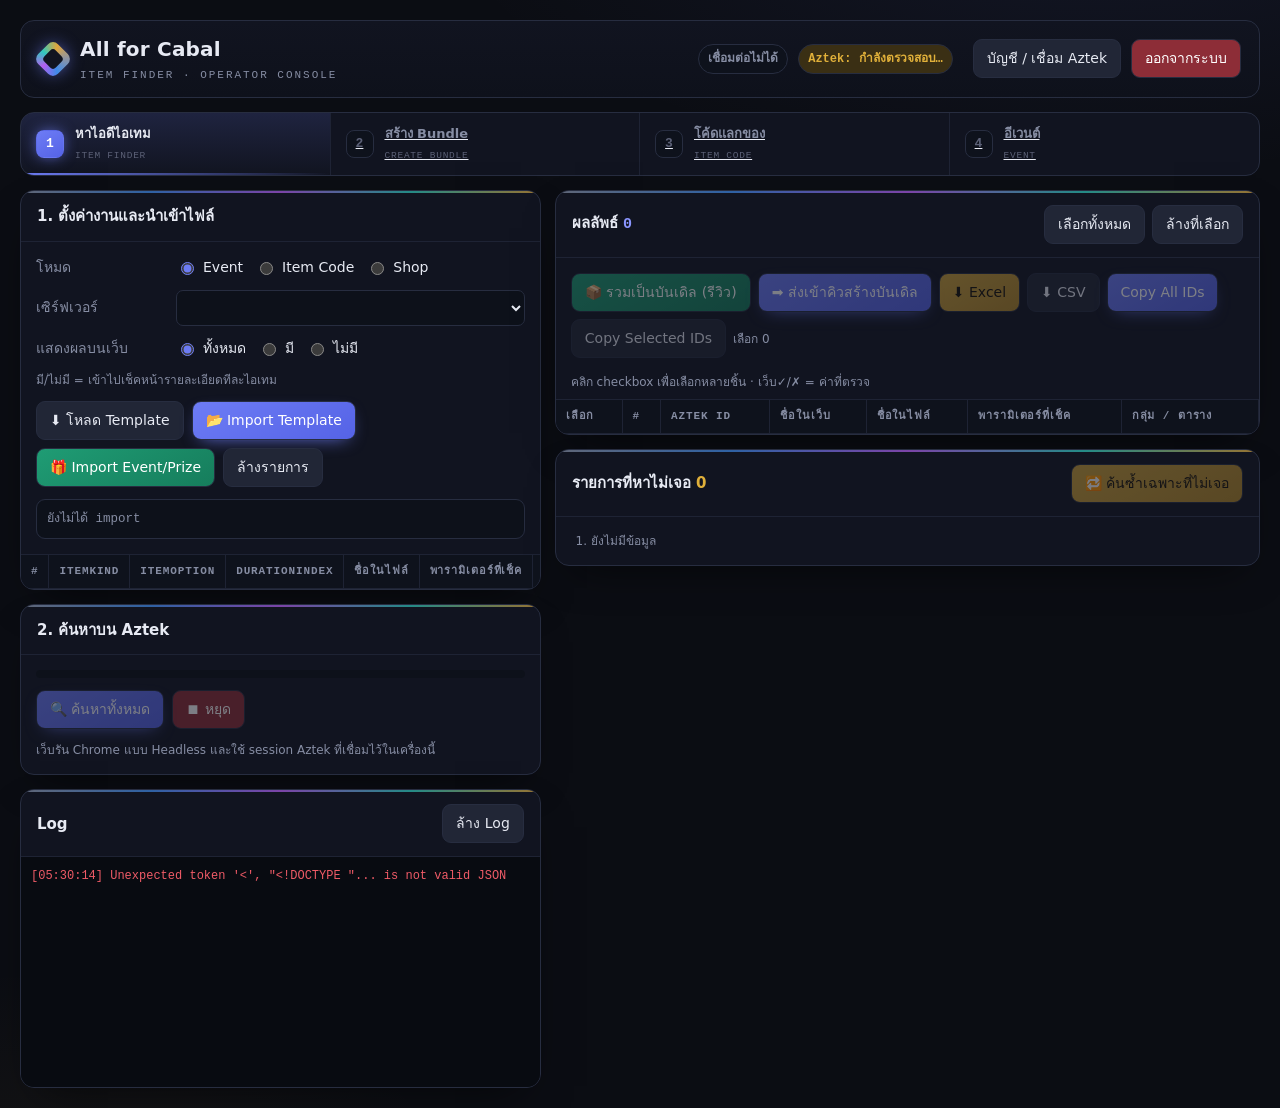
==== commit 97240a5f: "feat(web): add the Item Code and Event pages The last two desktop tools now have web pages, so the w" ====
--- a/web/static/index.html
+++ b/web/static/index.html
@@ -260,8 +260,8 @@
   <nav class="spine" aria-label="ขั้นตอนการทำงาน (pipeline)">
     <div class="snode active"><span class="k">1</span><span class="lab"><b>หาไอดีไอเทม</b><span>Item Finder</span></span></div>
     <a class="snode go" href="/bundles" title="ไปหน้าสร้าง Bundle"><span class="k">2</span><span class="lab"><b>สร้าง Bundle</b><span>Create Bundle</span></span></a>
-    <div class="snode off" title="ยังไม่ได้ย้ายขึ้นเว็บ ตอนนี้ใช้บนโปรแกรมเดสก์ท็อป"><span class="k">3</span><span class="lab"><b>โค้ดแลกของ</b><span>Item Code</span></span></div>
-    <div class="snode off" title="ยังไม่ได้ย้ายขึ้นเว็บ ตอนนี้ใช้บนโปรแกรมเดสก์ท็อป"><span class="k">4</span><span class="lab"><b>อีเวนต์</b><span>Event</span></span></div>
+    <a class="snode go" href="/itemcodes"><span class="k">3</span><span class="lab"><b>โค้ดแลกของ</b><span>Item Code</span></span></a>
+    <a class="snode go" href="/events"><span class="k">4</span><span class="lab"><b>อีเวนต์</b><span>Event</span></span></a>
   </nav>
 
   <div class="grid">
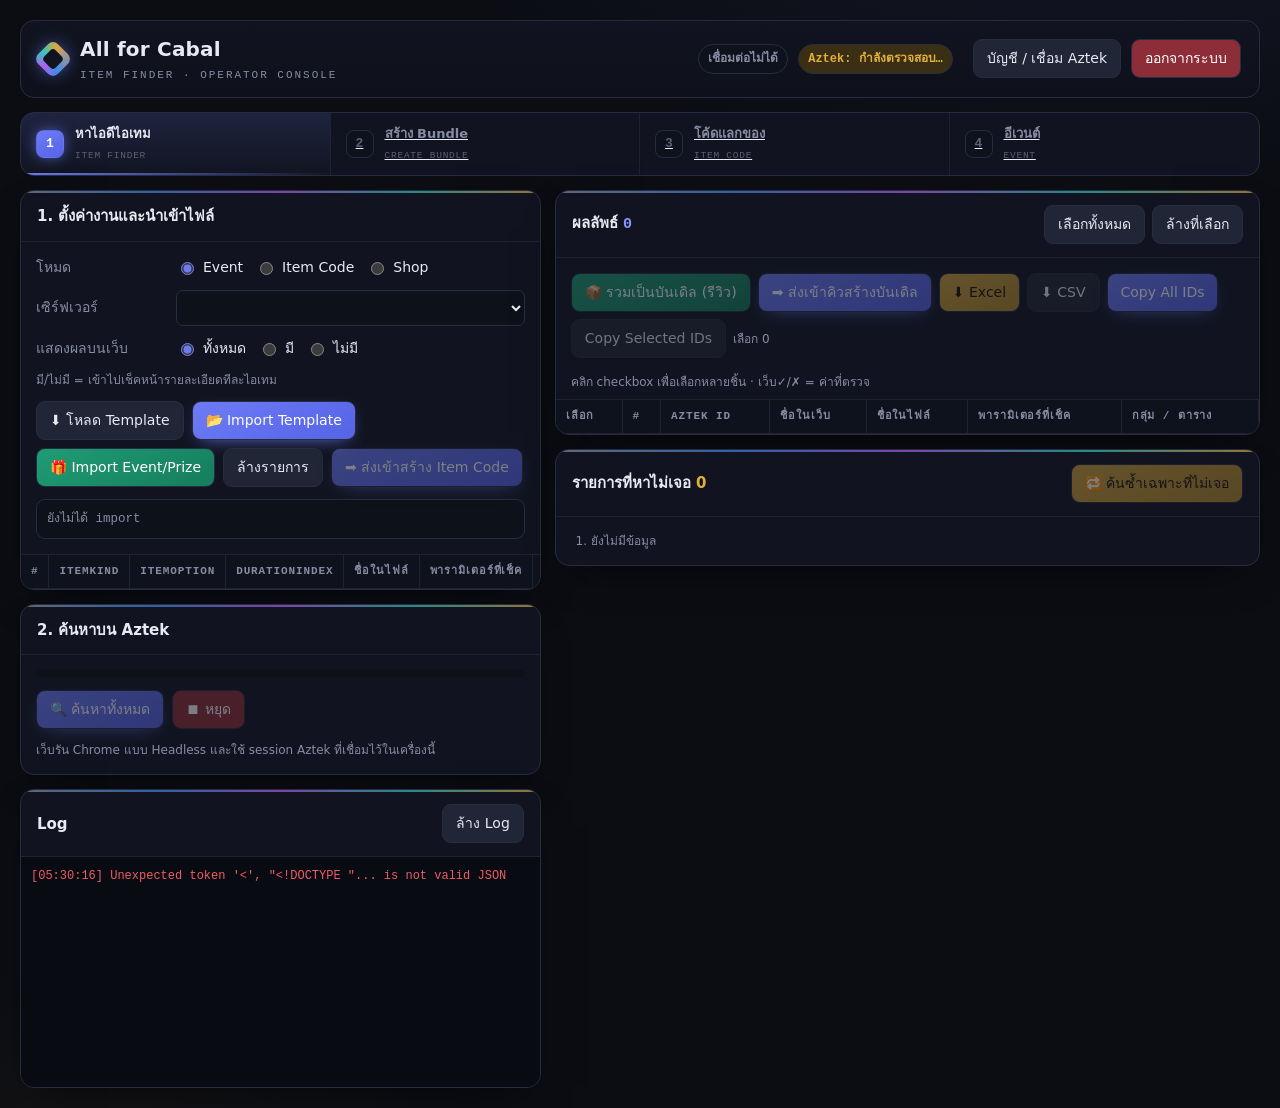
==== commit e3866bfe: "feat(web): fill the Item Code form from the imported plan Every prize table in a plan file is its ow" ====
--- a/web/static/index.html
+++ b/web/static/index.html
@@ -290,6 +290,10 @@
             <button id="btnImportTemplate" class="primary">📂 Import Template</button>
             <button id="btnImportPlan" class="success">🎁 Import Event/Prize</button>
             <button id="btnClearWorkspace">ล้างรายการ</button>
+            <!-- The conditions block (expiry, codes per set, repeatable) is read
+                 at import time, so this needs no search to be useful. -->
+            <button id="btnToItemCode" class="primary" disabled
+                    title="อ่านเงื่อนไขในไฟล์มากรอกหน้า Item Code ให้ กลุ่มละ 1 โค้ด">➡ ส่งเข้าสร้าง Item Code</button>
           </div>
           <input id="templateFile" class="hidden" type="file" accept=".xlsx,.xlsm,.csv">
           <input id="planFile" class="hidden" type="file" accept=".xlsx,.xlsm">
@@ -462,6 +466,7 @@
   document.querySelector(`input[name=mode][value="${state.mode}"]`).checked=true; applyMode(state.mode,false); renderCriteria();resetResults();renderNotFound(data.not_found||[]);
   const summary=$('workspaceSummary'), strong=document.createElement('strong');strong.textContent=`✓ ${data.count} รายการ`;summary.replaceChildren(strong,document.createTextNode(` จาก ${data.filename||''} · occurrence ${data.occurrence_count||0}`));
   if(data.skipped?.length){const warning=document.createElement('span');warning.className='warning';warning.textContent=` · ข้าม ${data.skipped.length}`;summary.appendChild(warning);}
+  $('btnToItemCode').disabled=false;
   setBusy(false); if(data.results?.length){state.results=data.results;renderResults();} }
 async function upload(kind,file){ if(!file)return; const form=new FormData(); form.append('file',file);form.append('mode',state.mode);if(state.workspaceId)form.append('workspace_id',state.workspaceId);
   setBusy(true); try{const response=await apiFetch(kind==='template'?'/api/import-template':'/api/import-plan',{method:'POST',body:form});const data=await response.json();if(!response.ok)throw new Error(data.detail||'Import ไม่สำเร็จ');
@@ -477,7 +482,7 @@
 document.querySelectorAll('[data-close]').forEach(button=>button.onclick=()=>$(button.dataset.close).close());
 
 async function clearWorkspace(){ if(state.socket)state.socket.close();if(state.workspaceId)await apiFetch('/api/workspaces/'+state.workspaceId,{method:'DELETE'});
-  state.workspaceId='';rememberWorkspace('');state.criteria=[];state.results=[];state.selected.clear();renderCriteria();renderResults();renderNotFound([]);$('workspaceSummary').textContent='ล้างรายการแล้ว';setBusy(false);}
+  state.workspaceId='';rememberWorkspace('');state.criteria=[];state.results=[];state.selected.clear();renderCriteria();renderResults();renderNotFound([]);$('workspaceSummary').textContent='ล้างรายการแล้ว';$('btnToItemCode').disabled=true;setBusy(false);}
 $('btnClearWorkspace').onclick=clearWorkspace;
 
 function setRowSelected(index,tr,select,on){select.checked=on;on?state.selected.add(index):state.selected.delete(index);tr.classList.toggle('row-selected',on);resultActions();}
@@ -570,6 +575,24 @@
   finally{resultActions();}}
 $('btnBundleOpen').onclick=sendToBundlePage;
 
+// ---- ส่งเงื่อนไขในไฟล์ไปหน้าสร้าง Item Code ----
+// Each prize table in the plan is its own Item Code, and the conditions above
+// it say how long it lives and how many codes it needs. That is all readable
+// the moment the file is imported, so this does not wait for a search.
+async function sendToItemCodePage(){
+  if(!state.workspaceId)return;
+  $('btnToItemCode').disabled=true;
+  try{const r=await apiFetch(`/api/workspaces/${state.workspaceId}/itemcodes`);
+    const d=await r.json();
+    if(!r.ok){alert(d.detail||'ส่งไปหน้า Item Code ไม่สำเร็จ');return;}
+    if(!(d.itemcodes||[]).length){alert('ไฟล์นี้ไม่มีเงื่อนไข Item Code ให้ส่งต่อ');return;}
+    sessionStorage.setItem('afc.itemcodeHandoff',JSON.stringify({
+      game:$('game').value||d.game||'',itemcodes:d.itemcodes}));
+    window.location.href='/itemcodes';
+  }catch(e){alert('ส่งไปหน้า Item Code ไม่สำเร็จ');}
+  finally{$('btnToItemCode').disabled=!state.workspaceId;}}
+$('btnToItemCode').onclick=sendToItemCodePage;
+
 $('btnClearLog').onclick=()=>$('log').replaceChildren();
 
 init().catch(error=>{log(error.message,'ERROR');$('serverBadge').textContent='เชื่อมต่อไม่ได้';$('serverBadge').className='badge error';});
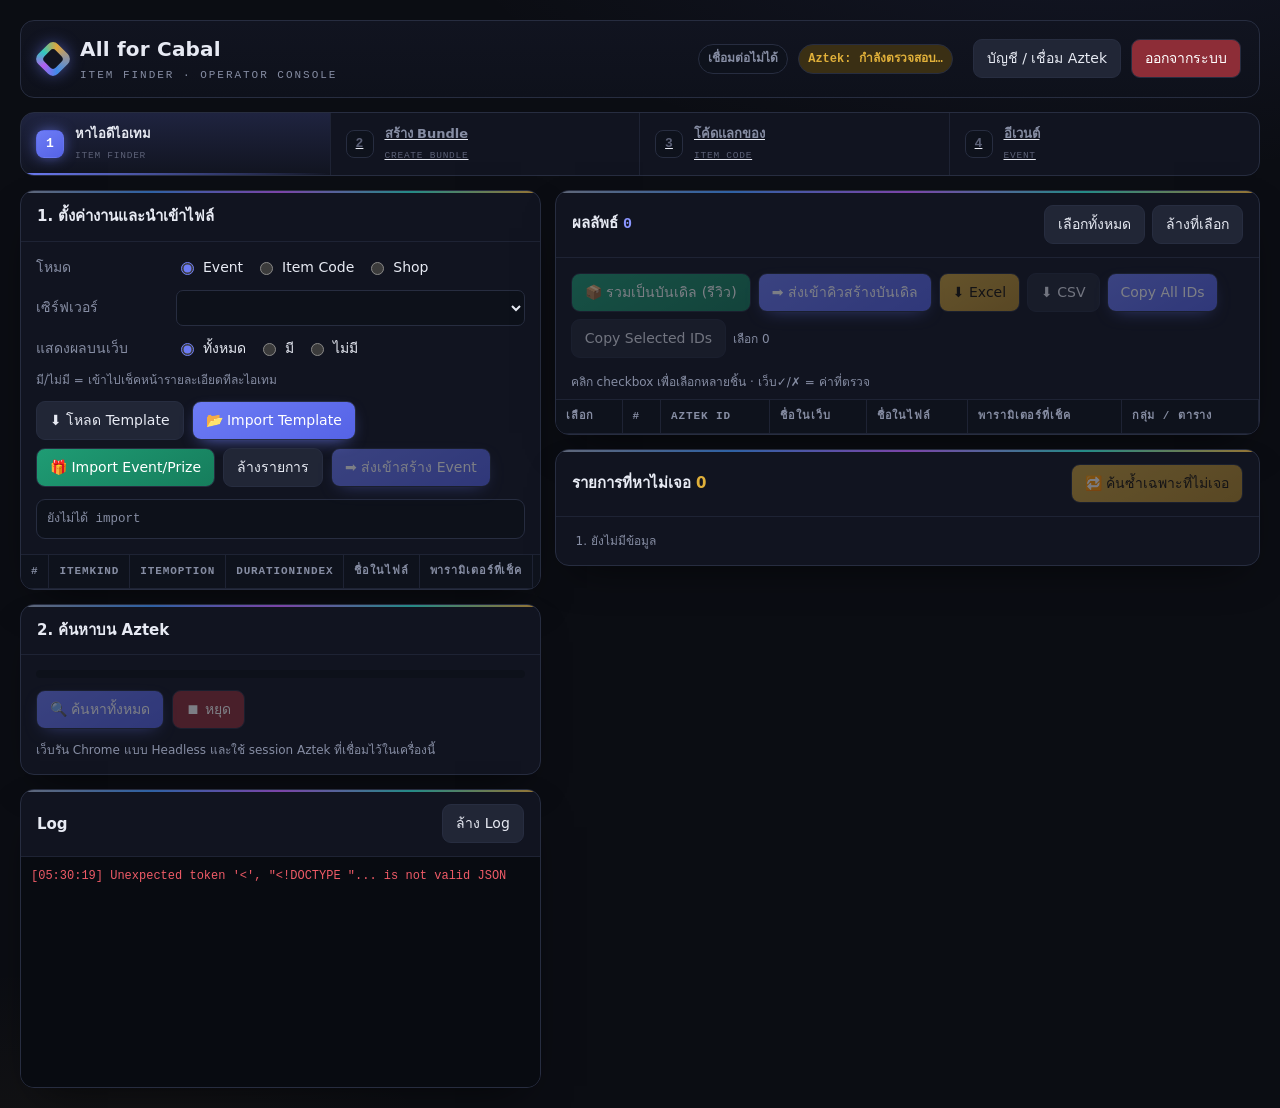
==== commit 8bdbcaec: "feat(web): complete Event import workflow" ====
--- a/web/static/index.html
+++ b/web/static/index.html
@@ -23,6 +23,7 @@
     *{box-sizing:border-box} body{margin:0;background:var(--bg);color:var(--text);font:14px/1.5 "Segoe UI",Tahoma,sans-serif}
     button,input,select{font:inherit} button,.button{border:1px solid transparent;border-radius:8px;padding:8px 13px;
       background:var(--panel2);color:var(--text);cursor:pointer;text-decoration:none;display:inline-flex;align-items:center;gap:6px}
+    button[hidden],.button[hidden]{display:none}
     button:hover,.button:hover{border-color:#536579} button:disabled{opacity:.45;cursor:not-allowed}
     .primary{background:var(--blue);color:#fff}.success{background:#167d5c;color:#fff}.warn{background:var(--yellow);color:#17120a}
     .danger{background:#8d2d37;color:#fff}.shell{max-width:1500px;margin:auto;padding:20px}.topbar{display:flex;align-items:end;
@@ -292,8 +293,10 @@
             <button id="btnClearWorkspace">ล้างรายการ</button>
             <!-- The conditions block (expiry, codes per set, repeatable) is read
                  at import time, so this needs no search to be useful. -->
-            <button id="btnToItemCode" class="primary" disabled
+            <button id="btnToItemCode" class="primary" disabled hidden
                     title="อ่านเงื่อนไขในไฟล์มากรอกหน้า Item Code ให้ กลุ่มละ 1 โค้ด">➡ ส่งเข้าสร้าง Item Code</button>
+            <button id="btnToEvent" class="primary" disabled
+                    title="ส่ง Event เฉพาะแท็บที่เลือกไว้ไปแก้ต่อ">➡ ส่งเข้าสร้าง Event</button>
           </div>
           <input id="templateFile" class="hidden" type="file" accept=".xlsx,.xlsm,.csv">
           <input id="planFile" class="hidden" type="file" accept=".xlsx,.xlsm">
@@ -434,6 +437,8 @@
   document.querySelectorAll('input[name=webMode]').forEach(input=>input.disabled=policy.web_locked);
   $('modeHint').textContent=mode==='itemcode'?'Item Code บังคับ “ไม่มี”':mode==='shop'?'Shop เริ่มที่ “ไม่มี” และอ่านคำอธิบายไอเทม':'มี/ไม่มี = เข้าไปเช็คหน้ารายละเอียดทีละไอเทม';
   $('btnImportPlan').textContent=mode==='shop'?'🛒 Import Shop Plan':mode==='event'?'🎁 Import Event Plan':'🎁 Import Event/Prize';
+  $('btnToItemCode').hidden=mode!=='itemcode';
+  $('btnToEvent').hidden=mode!=='event';
 }
 document.querySelectorAll('input[name=mode]').forEach(input=>input.addEventListener('change',()=>applyMode(input.value)));
 
@@ -466,7 +471,8 @@
   document.querySelector(`input[name=mode][value="${state.mode}"]`).checked=true; applyMode(state.mode,false); renderCriteria();resetResults();renderNotFound(data.not_found||[]);
   const summary=$('workspaceSummary'), strong=document.createElement('strong');strong.textContent=`✓ ${data.count} รายการ`;summary.replaceChildren(strong,document.createTextNode(` จาก ${data.filename||''} · occurrence ${data.occurrence_count||0}`));
   if(data.skipped?.length){const warning=document.createElement('span');warning.className='warning';warning.textContent=` · ข้าม ${data.skipped.length}`;summary.appendChild(warning);}
-  $('btnToItemCode').disabled=false;
+  $('btnToItemCode').disabled=data.mode!=='itemcode';
+  $('btnToEvent').disabled=data.mode!=='event';
   setBusy(false); if(data.results?.length){state.results=data.results;renderResults();} }
 async function upload(kind,file){ if(!file)return; const form=new FormData(); form.append('file',file);form.append('mode',state.mode);if(state.workspaceId)form.append('workspace_id',state.workspaceId);
   setBusy(true); try{const response=await apiFetch(kind==='template'?'/api/import-template':'/api/import-plan',{method:'POST',body:form});const data=await response.json();if(!response.ok)throw new Error(data.detail||'Import ไม่สำเร็จ');
@@ -482,7 +488,7 @@
 document.querySelectorAll('[data-close]').forEach(button=>button.onclick=()=>$(button.dataset.close).close());
 
 async function clearWorkspace(){ if(state.socket)state.socket.close();if(state.workspaceId)await apiFetch('/api/workspaces/'+state.workspaceId,{method:'DELETE'});
-  state.workspaceId='';rememberWorkspace('');state.criteria=[];state.results=[];state.selected.clear();renderCriteria();renderResults();renderNotFound([]);$('workspaceSummary').textContent='ล้างรายการแล้ว';$('btnToItemCode').disabled=true;setBusy(false);}
+  state.workspaceId='';rememberWorkspace('');state.criteria=[];state.results=[];state.selected.clear();renderCriteria();renderResults();renderNotFound([]);$('workspaceSummary').textContent='ล้างรายการแล้ว';$('btnToItemCode').disabled=true;$('btnToEvent').disabled=true;setBusy(false);}
 $('btnClearWorkspace').onclick=clearWorkspace;
 
 function setRowSelected(index,tr,select,on){select.checked=on;on?state.selected.add(index):state.selected.delete(index);tr.classList.toggle('row-selected',on);resultActions();}
@@ -569,7 +575,7 @@
     // visible after leaving this page.
     sessionStorage.setItem('afc.bundleHandoff',JSON.stringify({
       game:$('game').value,mode:d.mode||state.mode,bundles:d.bundles,
-      not_found:d.not_found||[]}));
+      event_drafts:d.event_drafts||[],not_found:d.not_found||[]}));
     window.location.href='/bundles';
   }catch(e){alert('ส่งไปหน้าสร้างบันเดิลไม่สำเร็จ');}
   finally{resultActions();}}
@@ -590,8 +596,25 @@
       game:$('game').value||d.game||'',itemcodes:d.itemcodes}));
     window.location.href='/itemcodes';
   }catch(e){alert('ส่งไปหน้า Item Code ไม่สำเร็จ');}
-  finally{$('btnToItemCode').disabled=!state.workspaceId;}}
+  finally{$('btnToItemCode').disabled=!(state.workspaceId&&state.mode==='itemcode');}}
 $('btnToItemCode').onclick=sendToItemCodePage;
+
+// ---- ส่ง Event ที่ประกอบจากแท็บที่เลือกไว้ตรงไปหน้า Event ----
+async function sendToEventPage(){
+  if(!state.workspaceId||state.mode!=='event')return;
+  $('btnToEvent').disabled=true;
+  const game=$('game').value;
+  try{const r=await apiFetch(
+      `/api/workspaces/${state.workspaceId}/events?game=${encodeURIComponent(game)}`);
+    const d=await r.json();
+    if(!r.ok){alert(d.detail||'ส่งไปหน้า Event ไม่สำเร็จ');return;}
+    if(!(d.events||[]).length){alert('ไฟล์นี้ไม่มี Event ให้ส่งต่อ');return;}
+    sessionStorage.setItem('afc.eventHandoff',JSON.stringify({
+      game:game||d.game||'',events:d.events}));
+    window.location.href='/events?game='+encodeURIComponent(game);
+  }catch(e){alert('ส่งไปหน้า Event ไม่สำเร็จ');}
+  finally{$('btnToEvent').disabled=!(state.workspaceId&&state.mode==='event');}}
+$('btnToEvent').onclick=sendToEventPage;
 
 $('btnClearLog').onclick=()=>$('log').replaceChildren();
 
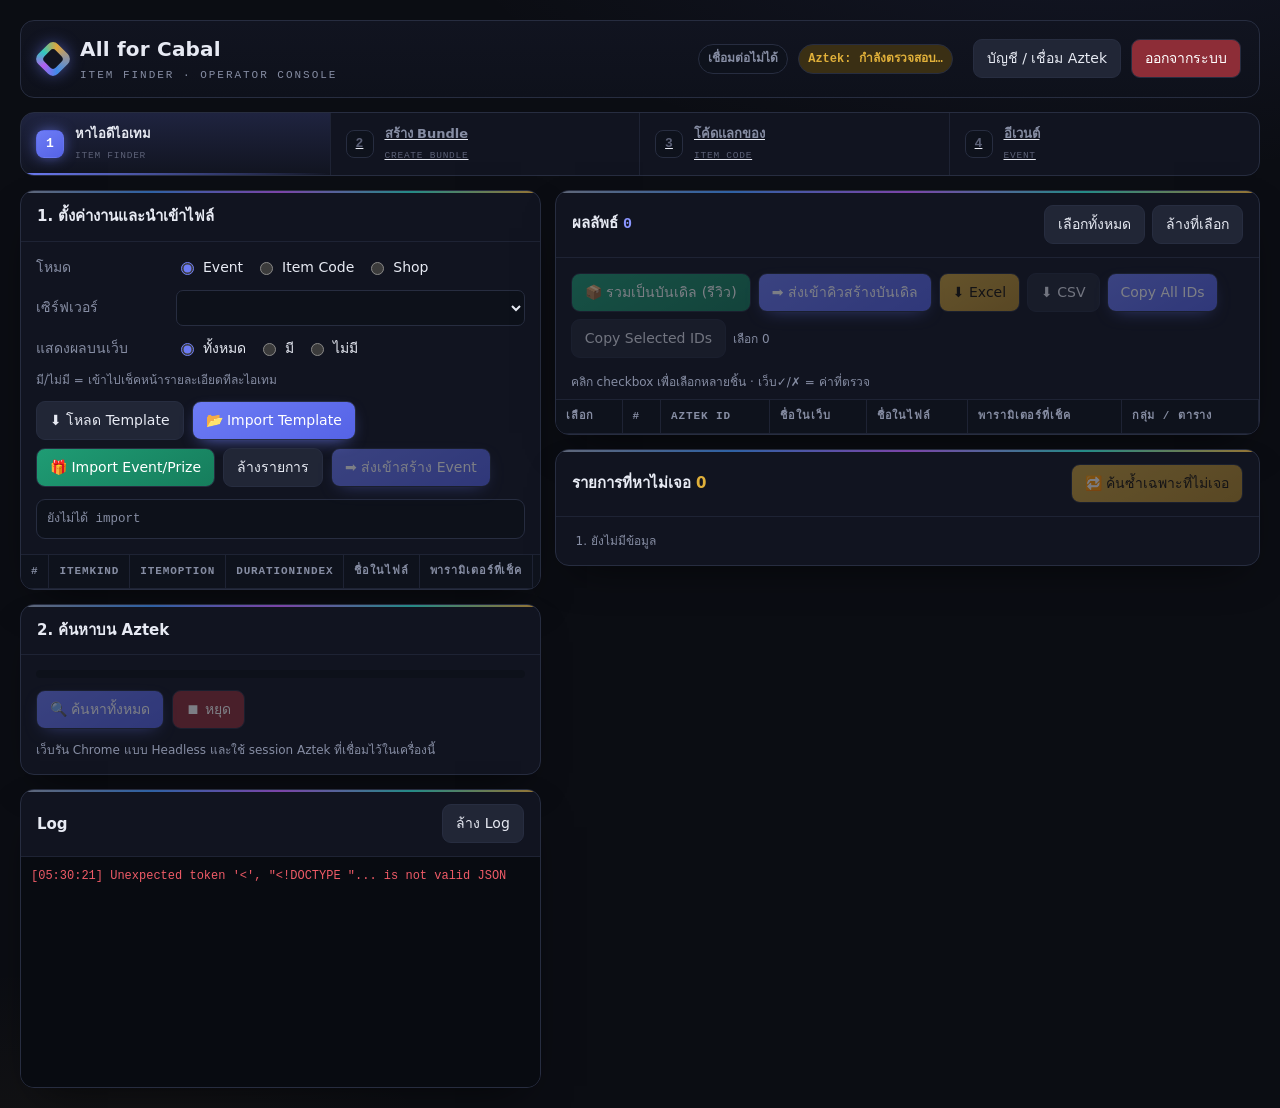
==== commit 579e722e: "feat(local): hide hosted account controls" ====
--- a/web/static/index.html
+++ b/web/static/index.html
@@ -249,9 +249,9 @@
     <div class="userbar" style="display:flex;align-items:center;gap:10px;flex-wrap:wrap;justify-content:flex-end">
       <span id="serverBadge" class="badge">พร้อมใช้งาน</span>
       <span id="aztekStatus" class="badge" style="background:#3a2f14;color:var(--yellow)">Aztek: กำลังตรวจสอบ…</span>
-      <span id="currentUser" class="hint"></span>
-      <a id="btnAccount" class="button" href="/account">บัญชี / เชื่อม Aztek</a>
-      <button id="btnLogout" type="button" class="danger">ออกจากระบบ</button>
+      <span id="currentUser" class="hint" data-hosted-auth></span>
+      <a id="btnAccount" class="button" href="/account" data-account-link>บัญชี / เชื่อม Aztek</a>
+      <button id="btnLogout" type="button" class="danger" data-hosted-auth>ออกจากระบบ</button>
     </div>
   </header>
 
@@ -390,8 +390,16 @@
   $('btnRetryMissing').disabled=busy||!state.notFound||!state.notFound.length
     ||!state.aztekConnected;
   document.querySelectorAll('input[name=runMode]').forEach(input=>input.disabled=busy); }
+function applyRuntimeMode(me){
+  const localMode=!!(me&&me.local_mode);
+  document.querySelectorAll('[data-hosted-auth]').forEach(node=>{node.hidden=localMode;});
+  document.querySelectorAll('[data-account-link]').forEach(node=>{
+    node.textContent=localMode?'เชื่อม Aztek':'บัญชี / เชื่อม Aztek';
+  });
+}
 async function loadIdentity(){
   const user=await apiFetch('/api/auth/me').then(r=>r.json());
+  applyRuntimeMode(user);
   state.user=user; $('currentUser').textContent=`${user.username} (${user.role})`;
 }
 function paintAztek(status){
